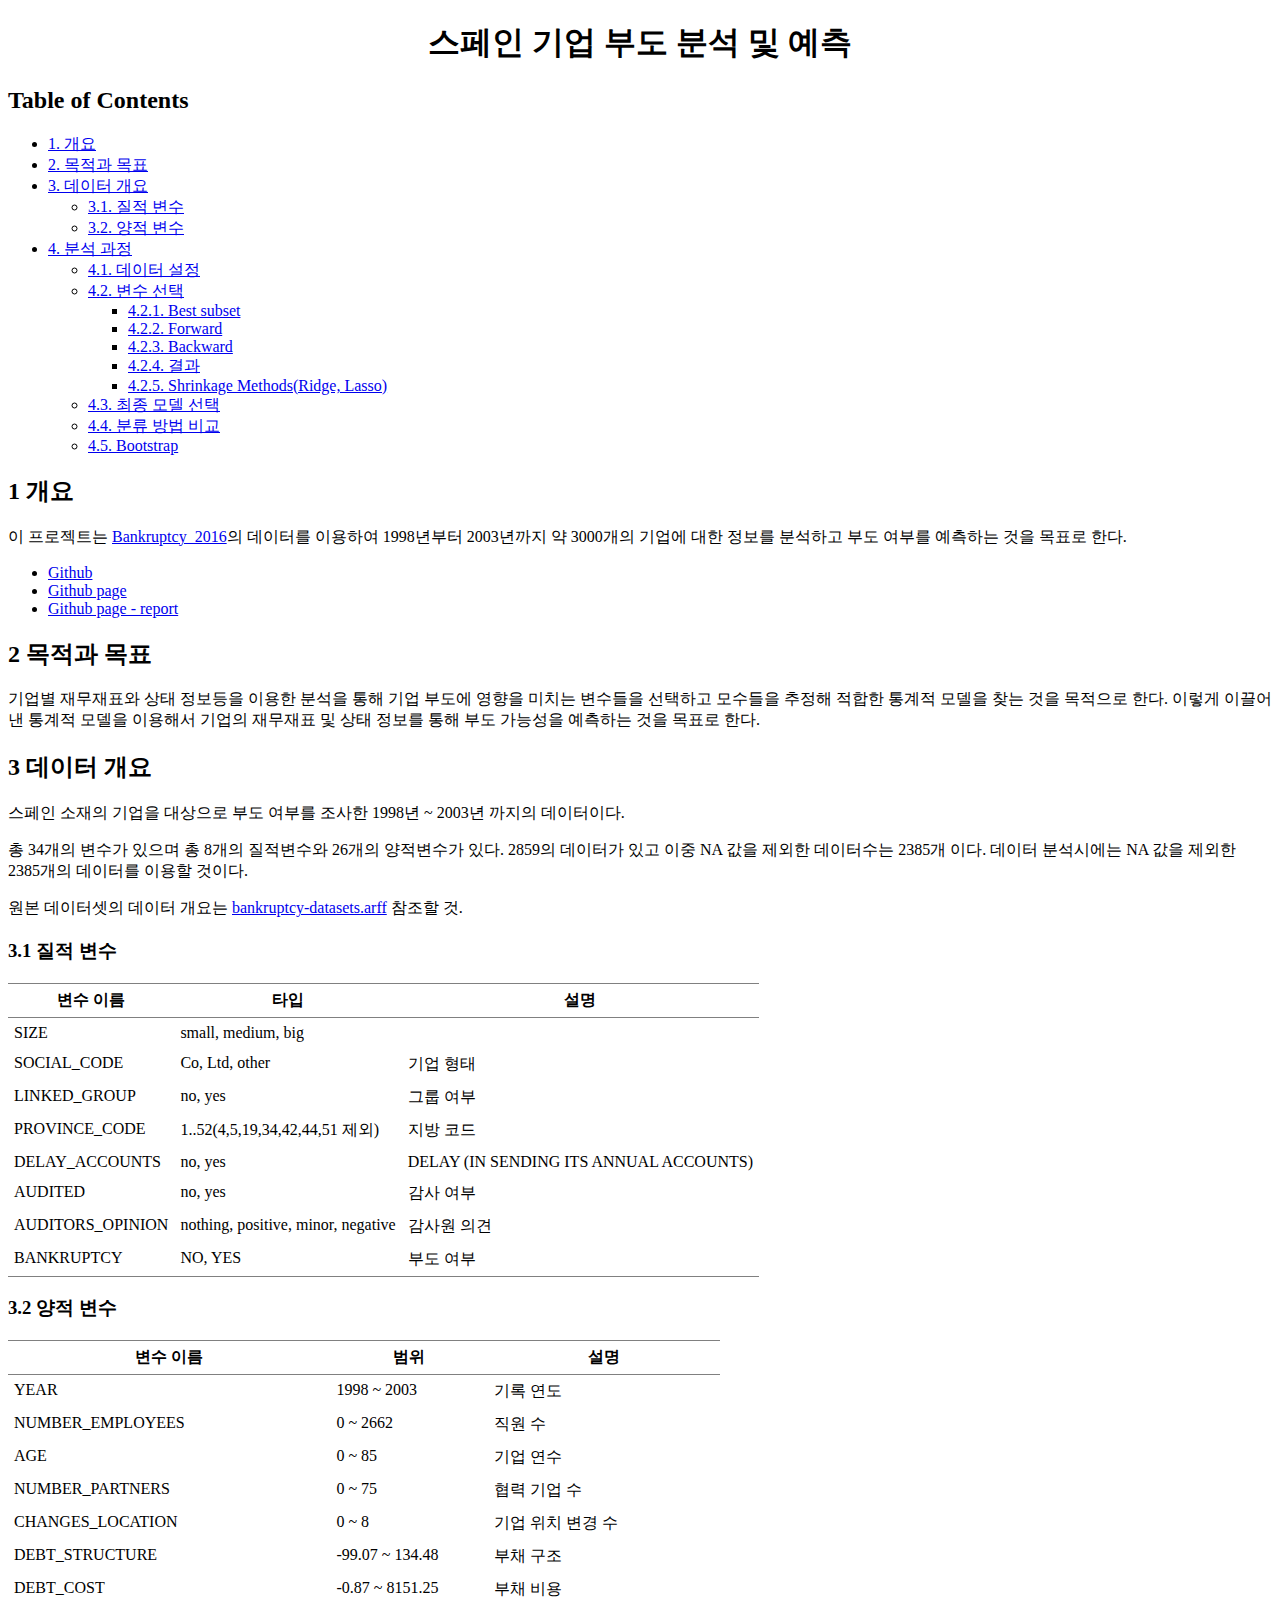
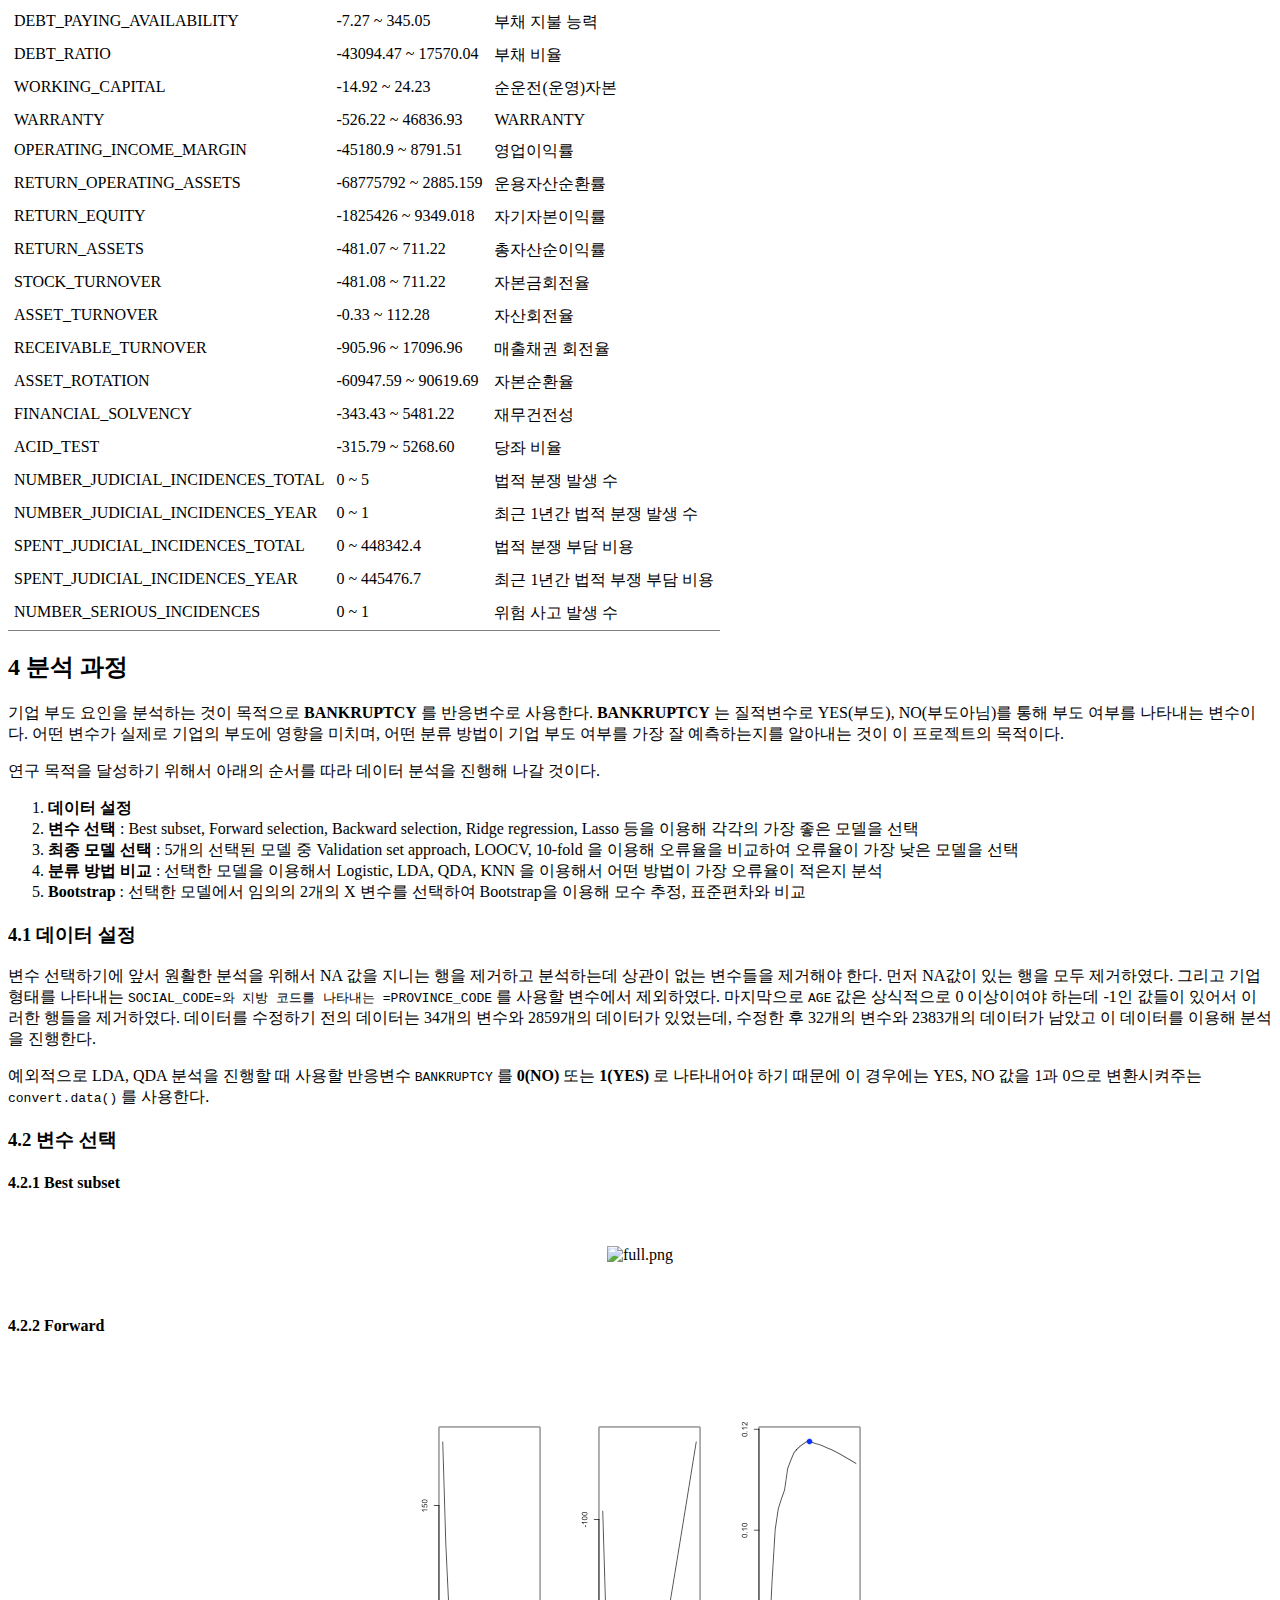
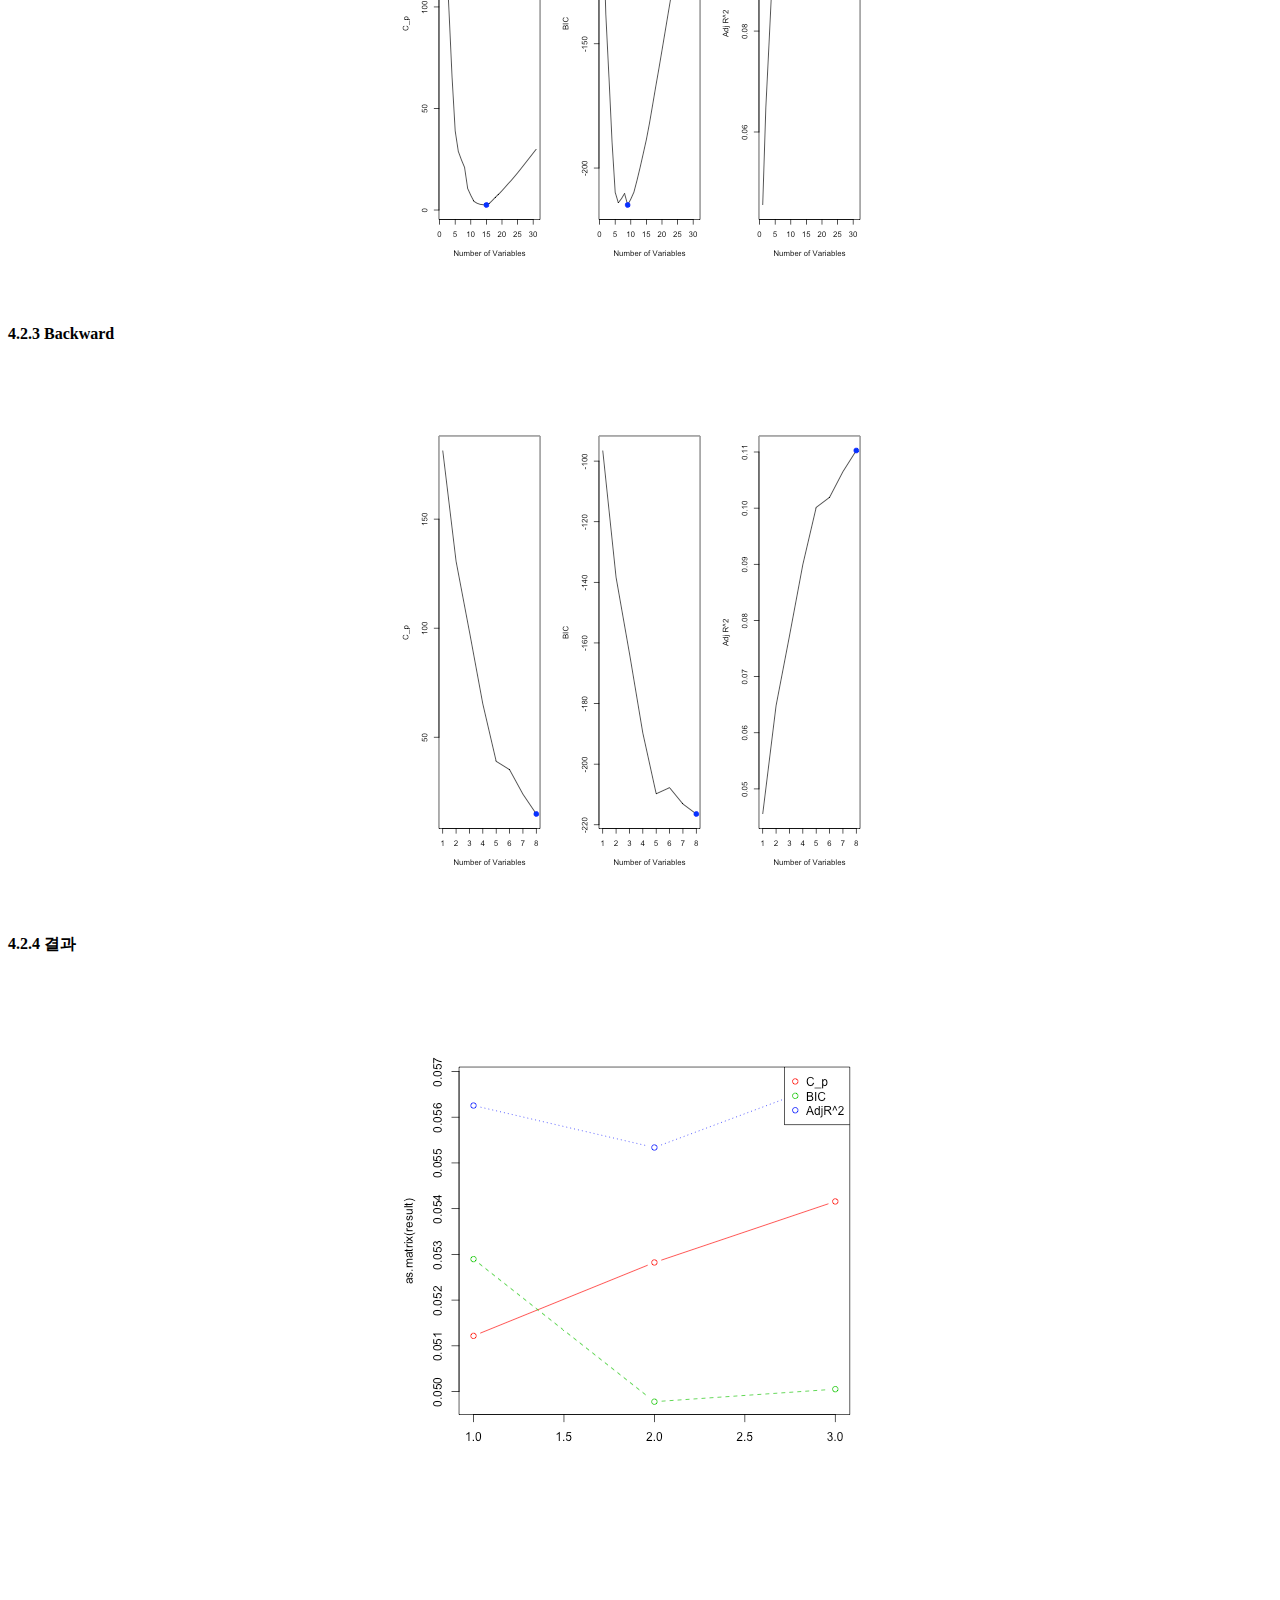
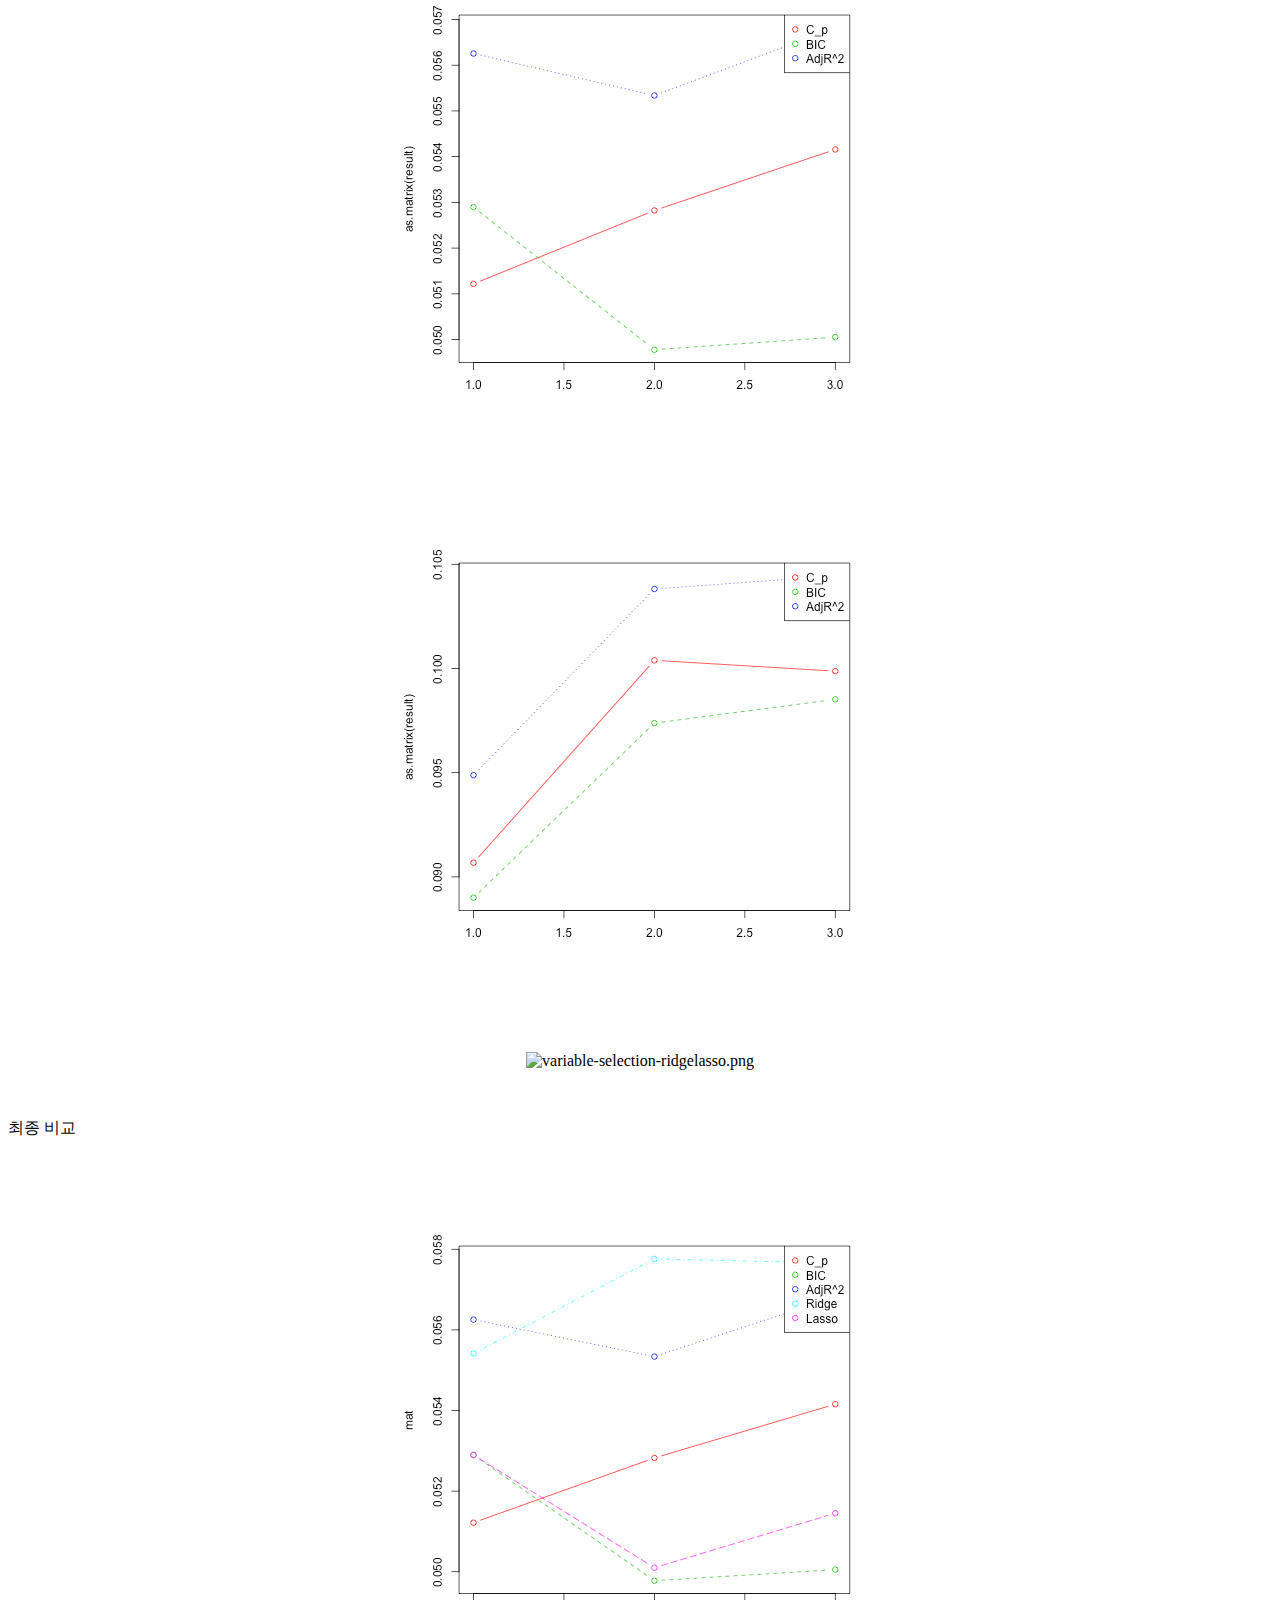
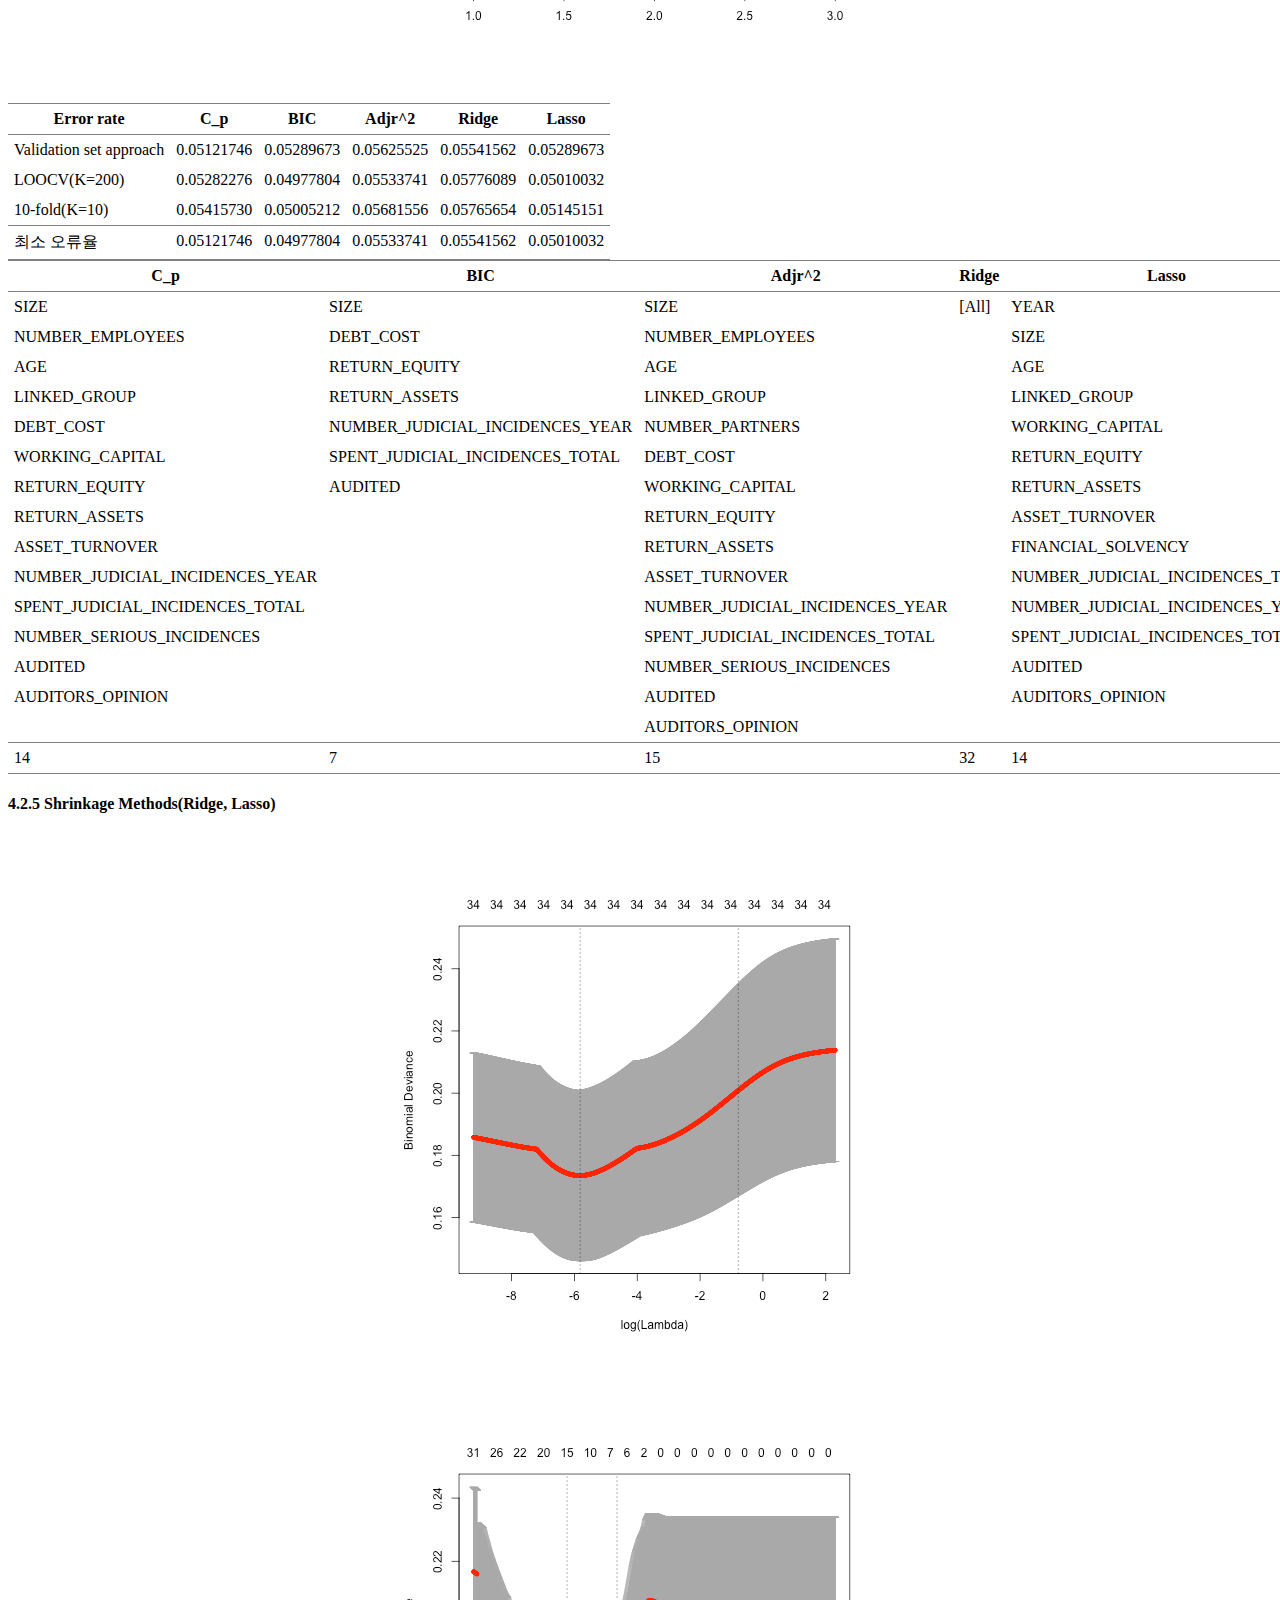
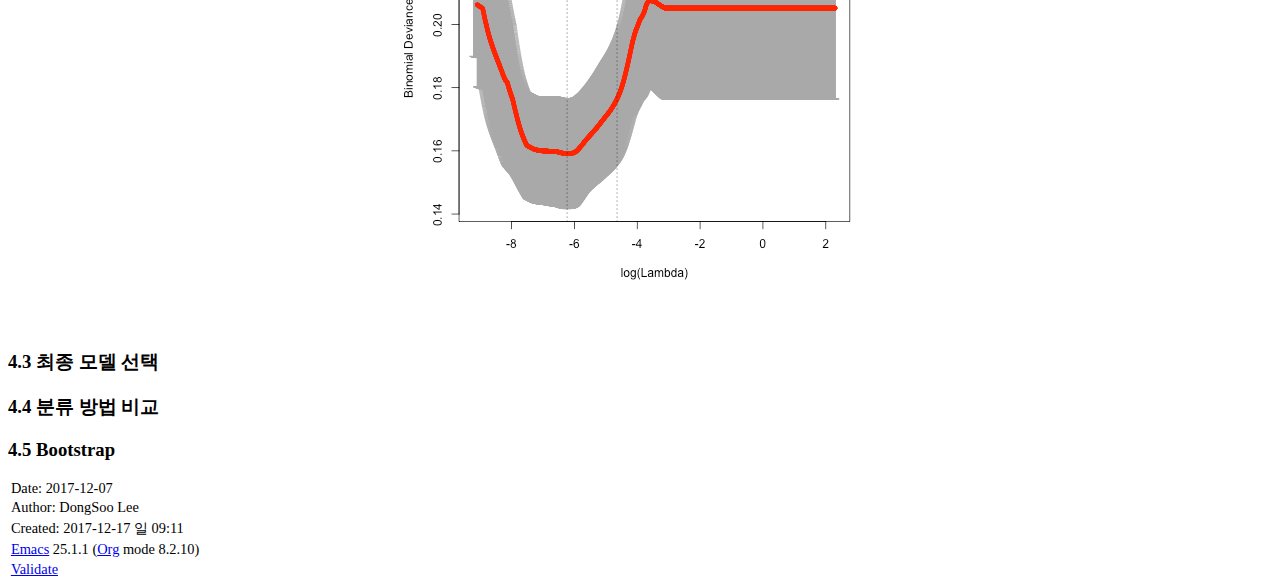
==== index.html @ 7171700d "Disabled TeX style options in index.html" ====
<?xml version="1.0" encoding="utf-8"?>
<!DOCTYPE html PUBLIC "-//W3C//DTD XHTML 1.0 Strict//EN"
"http://www.w3.org/TR/xhtml1/DTD/xhtml1-strict.dtd">
<html xmlns="http://www.w3.org/1999/xhtml" lang="en" xml:lang="en">
<head>
<title>스페인 기업 부도 분석 및 예측</title>
<!-- 2017-12-17 일 09:11 -->
<meta  http-equiv="Content-Type" content="text/html;charset=utf-8" />
<meta  name="generator" content="Org-mode" />
<meta  name="author" content="DongSoo Lee" />
<style type="text/css">
 <!--/*--><![CDATA[/*><!--*/
  .title  { text-align: center; }
  .todo   { font-family: monospace; color: red; }
  .done   { color: green; }
  .tag    { background-color: #eee; font-family: monospace;
            padding: 2px; font-size: 80%; font-weight: normal; }
  .timestamp { color: #bebebe; }
  .timestamp-kwd { color: #5f9ea0; }
  .right  { margin-left: auto; margin-right: 0px;  text-align: right; }
  .left   { margin-left: 0px;  margin-right: auto; text-align: left; }
  .center { margin-left: auto; margin-right: auto; text-align: center; }
  .underline { text-decoration: underline; }
  #postamble p, #preamble p { font-size: 90%; margin: .2em; }
  p.verse { margin-left: 3%; }
  pre {
    border: 1px solid #ccc;
    box-shadow: 3px 3px 3px #eee;
    padding: 8pt;
    font-family: monospace;
    overflow: auto;
    margin: 1.2em;
  }
  pre.src {
    position: relative;
    overflow: visible;
    padding-top: 1.2em;
  }
  pre.src:before {
    display: none;
    position: absolute;
    background-color: white;
    top: -10px;
    right: 10px;
    padding: 3px;
    border: 1px solid black;
  }
  pre.src:hover:before { display: inline;}
  pre.src-sh:before    { content: 'sh'; }
  pre.src-bash:before  { content: 'sh'; }
  pre.src-emacs-lisp:before { content: 'Emacs Lisp'; }
  pre.src-R:before     { content: 'R'; }
  pre.src-perl:before  { content: 'Perl'; }
  pre.src-java:before  { content: 'Java'; }
  pre.src-sql:before   { content: 'SQL'; }

  table { border-collapse:collapse; }
  caption.t-above { caption-side: top; }
  caption.t-bottom { caption-side: bottom; }
  td, th { vertical-align:top;  }
  th.right  { text-align: center;  }
  th.left   { text-align: center;   }
  th.center { text-align: center; }
  td.right  { text-align: right;  }
  td.left   { text-align: left;   }
  td.center { text-align: center; }
  dt { font-weight: bold; }
  .footpara:nth-child(2) { display: inline; }
  .footpara { display: block; }
  .footdef  { margin-bottom: 1em; }
  .figure { padding: 1em; }
  .figure p { text-align: center; }
  .inlinetask {
    padding: 10px;
    border: 2px solid gray;
    margin: 10px;
    background: #ffffcc;
  }
  #org-div-home-and-up
   { text-align: right; font-size: 70%; white-space: nowrap; }
  textarea { overflow-x: auto; }
  .linenr { font-size: smaller }
  .code-highlighted { background-color: #ffff00; }
  .org-info-js_info-navigation { border-style: none; }
  #org-info-js_console-label
    { font-size: 10px; font-weight: bold; white-space: nowrap; }
  .org-info-js_search-highlight
    { background-color: #ffff00; color: #000000; font-weight: bold; }
  /*]]>*/-->
</style>
<link href="./static/org-spec.css" rel="stylesheet" type="text/css" />
<script type="text/javascript">
/*
@licstart  The following is the entire license notice for the
JavaScript code in this tag.

Copyright (C) 2012-2013 Free Software Foundation, Inc.

The JavaScript code in this tag is free software: you can
redistribute it and/or modify it under the terms of the GNU
General Public License (GNU GPL) as published by the Free Software
Foundation, either version 3 of the License, or (at your option)
any later version.  The code is distributed WITHOUT ANY WARRANTY;
without even the implied warranty of MERCHANTABILITY or FITNESS
FOR A PARTICULAR PURPOSE.  See the GNU GPL for more details.

As additional permission under GNU GPL version 3 section 7, you
may distribute non-source (e.g., minimized or compacted) forms of
that code without the copy of the GNU GPL normally required by
section 4, provided you include this license notice and a URL
through which recipients can access the Corresponding Source.


@licend  The above is the entire license notice
for the JavaScript code in this tag.
*/
<!--/*--><![CDATA[/*><!--*/
 function CodeHighlightOn(elem, id)
 {
   var target = document.getElementById(id);
   if(null != target) {
     elem.cacheClassElem = elem.className;
     elem.cacheClassTarget = target.className;
     target.className = "code-highlighted";
     elem.className   = "code-highlighted";
   }
 }
 function CodeHighlightOff(elem, id)
 {
   var target = document.getElementById(id);
   if(elem.cacheClassElem)
     elem.className = elem.cacheClassElem;
   if(elem.cacheClassTarget)
     target.className = elem.cacheClassTarget;
 }
/*]]>*///-->
</script>
</head>
<body>
<div id="content">
<h1 class="title">스페인 기업 부도 분석 및 예측</h1>
<div id="table-of-contents">
<h2>Table of Contents</h2>
<div id="text-table-of-contents">
<ul>
<li><a href="#sec-1">1. 개요</a></li>
<li><a href="#sec-2">2. 목적과 목표</a></li>
<li><a href="#sec-3">3. 데이터 개요</a>
<ul>
<li><a href="#sec-3-1">3.1. 질적 변수</a></li>
<li><a href="#sec-3-2">3.2. 양적 변수</a></li>
</ul>
</li>
<li><a href="#sec-4">4. 분석 과정</a>
<ul>
<li><a href="#sec-4-1">4.1. 데이터 설정</a></li>
<li><a href="#sec-4-2">4.2. 변수 선택</a>
<ul>
<li><a href="#sec-4-2-1">4.2.1. Best subset</a></li>
<li><a href="#sec-4-2-2">4.2.2. Forward</a></li>
<li><a href="#sec-4-2-3">4.2.3. Backward</a></li>
<li><a href="#sec-4-2-4">4.2.4. 결과</a></li>
<li><a href="#sec-4-2-5">4.2.5. Shrinkage Methods(Ridge, Lasso)</a></li>
</ul>
</li>
<li><a href="#sec-4-3">4.3. 최종 모델 선택</a></li>
<li><a href="#sec-4-4">4.4. 분류 방법 비교</a></li>
<li><a href="#sec-4-5">4.5. Bootstrap</a></li>
</ul>
</li>
</ul>
</div>
</div>

<div id="outline-container-sec-1" class="outline-2">
<h2 id="sec-1"><span class="section-number-2">1</span> 개요</h2>
<div class="outline-text-2" id="text-1">
<p>
이 프로젝트는 <a href="https://github.com/amorag/Bankruptcy_2016">Bankruptcy_2016</a>의
데이터를 이용하여 1998년부터 2003년까지 약 3000개의 기업에 대한 정보를 분석하고 부도 여부를 예측하는 것을 목표로 한다.
</p>

<ul class="org-ul">
<li><a href="https://github.com/mrlee23/bankruptcy-prediction">Github</a>
</li>
<li><a href="https://mrlee23.github.io/bankruptcy-prediction/">Github page</a>
</li>
<li><a href="https://mrlee23.github.io/bankruptcy-prediction/docs/">Github page - report</a>
</li>
</ul>
</div>
</div>

<div id="outline-container-sec-2" class="outline-2">
<h2 id="sec-2"><span class="section-number-2">2</span> 목적과 목표</h2>
<div class="outline-text-2" id="text-2">
<p>
기업별 재무재표와 상태 정보등을 이용한 분석을 통해 기업 부도에 영향을 미치는 변수들을 선택하고 모수들을 추정해 적합한 통계적 모델을 찾는 것을 목적으로 한다.
이렇게 이끌어낸 통계적 모델을 이용해서 기업의 재무재표 및 상태 정보를 통해 부도 가능성을 예측하는 것을 목표로 한다.
</p>
</div>
</div>

<div id="outline-container-sec-3" class="outline-2">
<h2 id="sec-3"><span class="section-number-2">3</span> 데이터 개요</h2>
<div class="outline-text-2" id="text-3">
<p>
스페인 소재의 기업을 대상으로 부도 여부를 조사한 1998년 ~ 2003년 까지의 데이터이다.
</p>

<p>
총 34개의 변수가 있으며 총 8개의 질적변수와 26개의 양적변수가 있다.
2859의 데이터가 있고 이중 NA 값을 제외한 데이터수는 2385개 이다.
데이터 분석시에는 NA 값을 제외한 2385개의 데이터를 이용할 것이다.
</p>

<p>
원본 데이터셋의 데이터 개요는 <a href="./datasets/bankruptcy-datasets.arff">bankruptcy-datasets.arff</a> 참조할 것.
</p>
</div>
<div id="outline-container-sec-3-1" class="outline-3">
<h3 id="sec-3-1"><span class="section-number-3">3.1</span> 질적 변수</h3>
<div class="outline-text-3" id="text-3-1">
<table border="2" cellspacing="0" cellpadding="6" rules="groups" frame="hsides">


<colgroup>
<col  class="left" />

<col  class="left" />

<col  class="left" />
</colgroup>
<thead>
<tr>
<th scope="col" class="left">변수 이름</th>
<th scope="col" class="left">타입</th>
<th scope="col" class="left">설명</th>
</tr>
</thead>
<tbody>
<tr>
<td class="left">SIZE</td>
<td class="left">small, medium, big</td>
<td class="left">&#xa0;</td>
</tr>

<tr>
<td class="left">SOCIAL_CODE</td>
<td class="left">Co, Ltd, other</td>
<td class="left">기업 형태</td>
</tr>

<tr>
<td class="left">LINKED_GROUP</td>
<td class="left">no, yes</td>
<td class="left">그룹 여부</td>
</tr>

<tr>
<td class="left">PROVINCE_CODE</td>
<td class="left">1..52(4,5,19,34,42,44,51 제외)</td>
<td class="left">지방 코드</td>
</tr>

<tr>
<td class="left">DELAY_ACCOUNTS</td>
<td class="left">no, yes</td>
<td class="left">DELAY (IN SENDING ITS ANNUAL ACCOUNTS)</td>
</tr>

<tr>
<td class="left">AUDITED</td>
<td class="left">no, yes</td>
<td class="left">감사 여부</td>
</tr>

<tr>
<td class="left">AUDITORS_OPINION</td>
<td class="left">nothing, positive, minor, negative</td>
<td class="left">감사원 의견</td>
</tr>

<tr>
<td class="left">BANKRUPTCY</td>
<td class="left">NO, YES</td>
<td class="left">부도 여부</td>
</tr>
</tbody>
</table>
</div>
</div>

<div id="outline-container-sec-3-2" class="outline-3">
<h3 id="sec-3-2"><span class="section-number-3">3.2</span> 양적 변수</h3>
<div class="outline-text-3" id="text-3-2">
<table border="2" cellspacing="0" cellpadding="6" rules="groups" frame="hsides">


<colgroup>
<col  class="left" />

<col  class="left" />

<col  class="left" />
</colgroup>
<thead>
<tr>
<th scope="col" class="left">변수 이름</th>
<th scope="col" class="left">범위</th>
<th scope="col" class="left">설명</th>
</tr>
</thead>
<tbody>
<tr>
<td class="left">YEAR</td>
<td class="left">1998 ~ 2003</td>
<td class="left">기록 연도</td>
</tr>

<tr>
<td class="left">NUMBER_EMPLOYEES</td>
<td class="left">0 ~ 2662</td>
<td class="left">직원 수</td>
</tr>

<tr>
<td class="left">AGE</td>
<td class="left">0 ~ 85</td>
<td class="left">기업 연수</td>
</tr>

<tr>
<td class="left">NUMBER_PARTNERS</td>
<td class="left">0 ~ 75</td>
<td class="left">협력 기업 수</td>
</tr>

<tr>
<td class="left">CHANGES_LOCATION</td>
<td class="left">0 ~ 8</td>
<td class="left">기업 위치 변경 수</td>
</tr>

<tr>
<td class="left">DEBT_STRUCTURE</td>
<td class="left">-99.07 ~ 134.48</td>
<td class="left">부채 구조</td>
</tr>

<tr>
<td class="left">DEBT_COST</td>
<td class="left">-0.87 ~ 8151.25</td>
<td class="left">부채 비용</td>
</tr>

<tr>
<td class="left">DEBT_PAYING_AVAILABILITY</td>
<td class="left">-7.27 ~ 345.05</td>
<td class="left">부채 지불 능력</td>
</tr>

<tr>
<td class="left">DEBT_RATIO</td>
<td class="left">-43094.47 ~ 17570.04</td>
<td class="left">부채 비율</td>
</tr>

<tr>
<td class="left">WORKING_CAPITAL</td>
<td class="left">-14.92 ~ 24.23</td>
<td class="left">순운전(운영)자본</td>
</tr>

<tr>
<td class="left">WARRANTY</td>
<td class="left">-526.22 ~ 46836.93</td>
<td class="left">WARRANTY</td>
</tr>

<tr>
<td class="left">OPERATING_INCOME_MARGIN</td>
<td class="left">-45180.9 ~ 8791.51</td>
<td class="left">영업이익률</td>
</tr>

<tr>
<td class="left">RETURN_OPERATING_ASSETS</td>
<td class="left">-68775792 ~ 2885.159</td>
<td class="left">운용자산순환률</td>
</tr>

<tr>
<td class="left">RETURN_EQUITY</td>
<td class="left">-1825426 ~ 9349.018</td>
<td class="left">자기자본이익률</td>
</tr>

<tr>
<td class="left">RETURN_ASSETS</td>
<td class="left">-481.07 ~ 711.22</td>
<td class="left">총자산순이익률</td>
</tr>

<tr>
<td class="left">STOCK_TURNOVER</td>
<td class="left">-481.08 ~ 711.22</td>
<td class="left">자본금회전율</td>
</tr>

<tr>
<td class="left">ASSET_TURNOVER</td>
<td class="left">-0.33 ~ 112.28</td>
<td class="left">자산회전율</td>
</tr>

<tr>
<td class="left">RECEIVABLE_TURNOVER</td>
<td class="left">-905.96 ~ 17096.96</td>
<td class="left">매출채권 회전율</td>
</tr>

<tr>
<td class="left">ASSET_ROTATION</td>
<td class="left">-60947.59 ~ 90619.69</td>
<td class="left">자본순환율</td>
</tr>

<tr>
<td class="left">FINANCIAL_SOLVENCY</td>
<td class="left">-343.43 ~ 5481.22</td>
<td class="left">재무건전성</td>
</tr>

<tr>
<td class="left">ACID_TEST</td>
<td class="left">-315.79 ~ 5268.60</td>
<td class="left">당좌 비율</td>
</tr>

<tr>
<td class="left">NUMBER_JUDICIAL_INCIDENCES_TOTAL</td>
<td class="left">0 ~ 5</td>
<td class="left">법적 분쟁 발생 수</td>
</tr>

<tr>
<td class="left">NUMBER_JUDICIAL_INCIDENCES_YEAR</td>
<td class="left">0 ~ 1</td>
<td class="left">최근 1년간 법적 분쟁 발생 수</td>
</tr>

<tr>
<td class="left">SPENT_JUDICIAL_INCIDENCES_TOTAL</td>
<td class="left">0 ~ 448342.4</td>
<td class="left">법적 분쟁 부담 비용</td>
</tr>

<tr>
<td class="left">SPENT_JUDICIAL_INCIDENCES_YEAR</td>
<td class="left">0 ~ 445476.7</td>
<td class="left">최근 1년간 법적 부쟁 부담 비용</td>
</tr>

<tr>
<td class="left">NUMBER_SERIOUS_INCIDENCES</td>
<td class="left">0 ~ 1</td>
<td class="left">위험 사고 발생 수</td>
</tr>
</tbody>
</table>
</div>
</div>
</div>

<div id="outline-container-sec-4" class="outline-2">
<h2 id="sec-4"><span class="section-number-2">4</span> 분석 과정</h2>
<div class="outline-text-2" id="text-4">
<p>
기업 부도 요인을 분석하는 것이 목적으로 <b>BANKRUPTCY</b> 를 반응변수로 사용한다.
<b>BANKRUPTCY</b> 는 질적변수로 YES(부도), NO(부도아님)를 통해 부도 여부를 나타내는 변수이다.
어떤 변수가 실제로 기업의 부도에 영향을 미치며, 어떤 분류 방법이 기업 부도 여부를 가장 잘 예측하는지를 알아내는 것이 이 프로젝트의 목적이다.
</p>

<p>
연구 목적을 달성하기 위해서 아래의 순서를 따라 데이터 분석을 진행해 나갈 것이다.
</p>
<ol class="org-ol">
<li><b>데이터 설정</b>
</li>
<li><b>변수 선택</b> : Best subset, Forward selection, Backward selection, Ridge regression, Lasso 등을 이용해 각각의 가장 좋은 모델을 선택
</li>
<li><b>최종 모델 선택</b> : 5개의 선택된 모델 중 Validation set approach, LOOCV, 10-fold 을 이용해 오류율을 비교하여 오류율이 가장 낮은 모델을 선택
</li>
<li><b>분류 방법 비교</b> : 선택한 모델을 이용해서 Logistic, LDA, QDA, KNN 을 이용해서 어떤 방법이 가장 오류율이 적은지 분석
</li>
<li><b>Bootstrap</b> : 선택한 모델에서 임의의 2개의 X 변수를 선택하여 Bootstrap을 이용해 모수 추정, 표준편차와 비교
</li>
</ol>
</div>

<div id="outline-container-sec-4-1" class="outline-3">
<h3 id="sec-4-1"><span class="section-number-3">4.1</span> 데이터 설정</h3>
<div class="outline-text-3" id="text-4-1">
<p>
변수 선택하기에 앞서 원활한 분석을 위해서 NA 값을 지니는 행을 제거하고 분석하는데 상관이 없는 변수들을 제거해야 한다.
먼저 NA값이 있는 행을 모두 제거하였다. 그리고 기업 형태를 나타내는 <code>SOCIAL_CODE=와 지방 코드를 나타내는 =PROVINCE_CODE</code> 를 사용할 변수에서 제외하였다.
마지막으로 <code>AGE</code> 값은 상식적으로 0 이상이여야 하는데 -1인 값들이 있어서 이러한 행들을 제거하였다.
데이터를 수정하기 전의 데이터는 34개의 변수와 2859개의 데이터가 있었는데, 수정한 후 32개의 변수와 2383개의 데이터가 남았고 이 데이터를 이용해 분석을 진행한다.
</p>

<p>
예외적으로 LDA, QDA 분석을 진행할 때 사용할 반응변수 <code>BANKRUPTCY</code> 를 <b>0(NO)</b> 또는 <b>1(YES)</b> 로 나타내어야 하기 때문에 이 경우에는 YES, NO 값을 1과 0으로 변환시켜주는 <code>convert.data()</code> 를 사용한다.
</p>
</div>
</div>

<div id="outline-container-sec-4-2" class="outline-3">
<h3 id="sec-4-2"><span class="section-number-3">4.2</span> 변수 선택</h3>
<div class="outline-text-3" id="text-4-2">
</div><div id="outline-container-sec-4-2-1" class="outline-4">
<h4 id="sec-4-2-1"><span class="section-number-4">4.2.1</span> Best subset</h4>
<div class="outline-text-4" id="text-4-2-1">

<div class="figure">
<p><img src="./plots/full.png" alt="full.png" />
</p>
</div>
</div>
</div>

<div id="outline-container-sec-4-2-2" class="outline-4">
<h4 id="sec-4-2-2"><span class="section-number-4">4.2.2</span> Forward</h4>
<div class="outline-text-4" id="text-4-2-2">

<div class="figure">
<p><img src="./plots/forward.png" alt="forward.png" />
</p>
</div>
</div>
</div>

<div id="outline-container-sec-4-2-3" class="outline-4">
<h4 id="sec-4-2-3"><span class="section-number-4">4.2.3</span> Backward</h4>
<div class="outline-text-4" id="text-4-2-3">

<div class="figure">
<p><img src="./plots/backward.png" alt="backward.png" />
</p>
</div>
</div>
</div>

<div id="outline-container-sec-4-2-4" class="outline-4">
<h4 id="sec-4-2-4"><span class="section-number-4">4.2.4</span> 결과</h4>
<div class="outline-text-4" id="text-4-2-4">

<div class="figure">
<p><img src="./plots/variable-selection-full.png" alt="variable-selection-full.png" />
</p>
</div>


<div class="figure">
<p><img src="./plots/variable-selection-fwd.png" alt="variable-selection-fwd.png" />
</p>
</div>


<div class="figure">
<p><img src="./plots/variable-selection-bwd.png" alt="variable-selection-bwd.png" />
</p>
</div>


<div class="figure">
<p><img src="./plots/variable-selection-ridgelasso.png" alt="variable-selection-ridgelasso.png" />
</p>
</div>

<p>
최종 비교
</p>


<div class="figure">
<p><img src="./plots/variable-selection.png" alt="variable-selection.png" />
</p>
</div>

<table border="2" cellspacing="0" cellpadding="6" rules="groups" frame="hsides">


<colgroup>
<col  class="left" />

<col  class="right" />

<col  class="right" />

<col  class="right" />

<col  class="right" />

<col  class="right" />
</colgroup>
<thead>
<tr>
<th scope="col" class="left">Error rate</th>
<th scope="col" class="right">C_p</th>
<th scope="col" class="right">BIC</th>
<th scope="col" class="right">Adjr^2</th>
<th scope="col" class="right">Ridge</th>
<th scope="col" class="right">Lasso</th>
</tr>
</thead>
<tbody>
<tr>
<td class="left">Validation set approach</td>
<td class="right">0.05121746</td>
<td class="right">0.05289673</td>
<td class="right">0.05625525</td>
<td class="right">0.05541562</td>
<td class="right">0.05289673</td>
</tr>

<tr>
<td class="left">LOOCV(K=200)</td>
<td class="right">0.05282276</td>
<td class="right">0.04977804</td>
<td class="right">0.05533741</td>
<td class="right">0.05776089</td>
<td class="right">0.05010032</td>
</tr>

<tr>
<td class="left">10-fold(K=10)</td>
<td class="right">0.05415730</td>
<td class="right">0.05005212</td>
<td class="right">0.05681556</td>
<td class="right">0.05765654</td>
<td class="right">0.05145151</td>
</tr>
</tbody>
<tbody>
<tr>
<td class="left">최소 오류율</td>
<td class="right">0.05121746</td>
<td class="right">0.04977804</td>
<td class="right">0.05533741</td>
<td class="right">0.05541562</td>
<td class="right">0.05010032</td>
</tr>
</tbody>
</table>

<table border="2" cellspacing="0" cellpadding="6" rules="groups" frame="hsides">


<colgroup>
<col  class="left" />

<col  class="left" />

<col  class="left" />

<col  class="left" />

<col  class="left" />
</colgroup>
<thead>
<tr>
<th scope="col" class="left">C_p</th>
<th scope="col" class="left">BIC</th>
<th scope="col" class="left">Adjr^2</th>
<th scope="col" class="left">Ridge</th>
<th scope="col" class="left">Lasso</th>
</tr>
</thead>
<tbody>
<tr>
<td class="left">SIZE</td>
<td class="left">SIZE</td>
<td class="left">SIZE</td>
<td class="left">[All]</td>
<td class="left">YEAR</td>
</tr>

<tr>
<td class="left">NUMBER_EMPLOYEES</td>
<td class="left">DEBT_COST</td>
<td class="left">NUMBER_EMPLOYEES</td>
<td class="left">&#xa0;</td>
<td class="left">SIZE</td>
</tr>

<tr>
<td class="left">AGE</td>
<td class="left">RETURN_EQUITY</td>
<td class="left">AGE</td>
<td class="left">&#xa0;</td>
<td class="left">AGE</td>
</tr>

<tr>
<td class="left">LINKED_GROUP</td>
<td class="left">RETURN_ASSETS</td>
<td class="left">LINKED_GROUP</td>
<td class="left">&#xa0;</td>
<td class="left">LINKED_GROUP</td>
</tr>

<tr>
<td class="left">DEBT_COST</td>
<td class="left">NUMBER_JUDICIAL_INCIDENCES_YEAR</td>
<td class="left">NUMBER_PARTNERS</td>
<td class="left">&#xa0;</td>
<td class="left">WORKING_CAPITAL</td>
</tr>

<tr>
<td class="left">WORKING_CAPITAL</td>
<td class="left">SPENT_JUDICIAL_INCIDENCES_TOTAL</td>
<td class="left">DEBT_COST</td>
<td class="left">&#xa0;</td>
<td class="left">RETURN_EQUITY</td>
</tr>

<tr>
<td class="left">RETURN_EQUITY</td>
<td class="left">AUDITED</td>
<td class="left">WORKING_CAPITAL</td>
<td class="left">&#xa0;</td>
<td class="left">RETURN_ASSETS</td>
</tr>

<tr>
<td class="left">RETURN_ASSETS</td>
<td class="left">&#xa0;</td>
<td class="left">RETURN_EQUITY</td>
<td class="left">&#xa0;</td>
<td class="left">ASSET_TURNOVER</td>
</tr>

<tr>
<td class="left">ASSET_TURNOVER</td>
<td class="left">&#xa0;</td>
<td class="left">RETURN_ASSETS</td>
<td class="left">&#xa0;</td>
<td class="left">FINANCIAL_SOLVENCY</td>
</tr>

<tr>
<td class="left">NUMBER_JUDICIAL_INCIDENCES_YEAR</td>
<td class="left">&#xa0;</td>
<td class="left">ASSET_TURNOVER</td>
<td class="left">&#xa0;</td>
<td class="left">NUMBER_JUDICIAL_INCIDENCES_TOTAL</td>
</tr>

<tr>
<td class="left">SPENT_JUDICIAL_INCIDENCES_TOTAL</td>
<td class="left">&#xa0;</td>
<td class="left">NUMBER_JUDICIAL_INCIDENCES_YEAR</td>
<td class="left">&#xa0;</td>
<td class="left">NUMBER_JUDICIAL_INCIDENCES_YEAR</td>
</tr>

<tr>
<td class="left">NUMBER_SERIOUS_INCIDENCES</td>
<td class="left">&#xa0;</td>
<td class="left">SPENT_JUDICIAL_INCIDENCES_TOTAL</td>
<td class="left">&#xa0;</td>
<td class="left">SPENT_JUDICIAL_INCIDENCES_TOTAL</td>
</tr>

<tr>
<td class="left">AUDITED</td>
<td class="left">&#xa0;</td>
<td class="left">NUMBER_SERIOUS_INCIDENCES</td>
<td class="left">&#xa0;</td>
<td class="left">AUDITED</td>
</tr>

<tr>
<td class="left">AUDITORS_OPINION</td>
<td class="left">&#xa0;</td>
<td class="left">AUDITED</td>
<td class="left">&#xa0;</td>
<td class="left">AUDITORS_OPINION</td>
</tr>

<tr>
<td class="left">&#xa0;</td>
<td class="left">&#xa0;</td>
<td class="left">AUDITORS_OPINION</td>
<td class="left">&#xa0;</td>
<td class="left">&#xa0;</td>
</tr>
</tbody>
<tbody>
<tr>
<td class="left">14</td>
<td class="left">7</td>
<td class="left">15</td>
<td class="left">32</td>
<td class="left">14</td>
</tr>
</tbody>
</table>
</div>
</div>

<div id="outline-container-sec-4-2-5" class="outline-4">
<h4 id="sec-4-2-5"><span class="section-number-4">4.2.5</span> Shrinkage Methods(Ridge, Lasso)</h4>
<div class="outline-text-4" id="text-4-2-5">

<div class="figure">
<p><img src="./plots/ridge.png" alt="ridge.png" />
</p>
</div>


<div class="figure">
<p><img src="./plots/lasso.png" alt="lasso.png" />
</p>
</div>
</div>
</div>
</div>

<div id="outline-container-sec-4-3" class="outline-3">
<h3 id="sec-4-3"><span class="section-number-3">4.3</span> 최종 모델 선택</h3>
</div>

<div id="outline-container-sec-4-4" class="outline-3">
<h3 id="sec-4-4"><span class="section-number-3">4.4</span> 분류 방법 비교</h3>
</div>

<div id="outline-container-sec-4-5" class="outline-3">
<h3 id="sec-4-5"><span class="section-number-3">4.5</span> Bootstrap</h3>
</div>
</div>
</div>
<div id="postamble" class="status">
<p class="date">Date: 2017-12-07</p>
<p class="author">Author: DongSoo Lee</p>
<p class="date">Created: 2017-12-17 일 09:11</p>
<p class="creator"><a href="http://www.gnu.org/software/emacs/">Emacs</a> 25.1.1 (<a href="http://orgmode.org">Org</a> mode 8.2.10)</p>
<p class="validation"><a href="http://validator.w3.org/check?uri=referer">Validate</a></p>
</div>
</body>
</html>
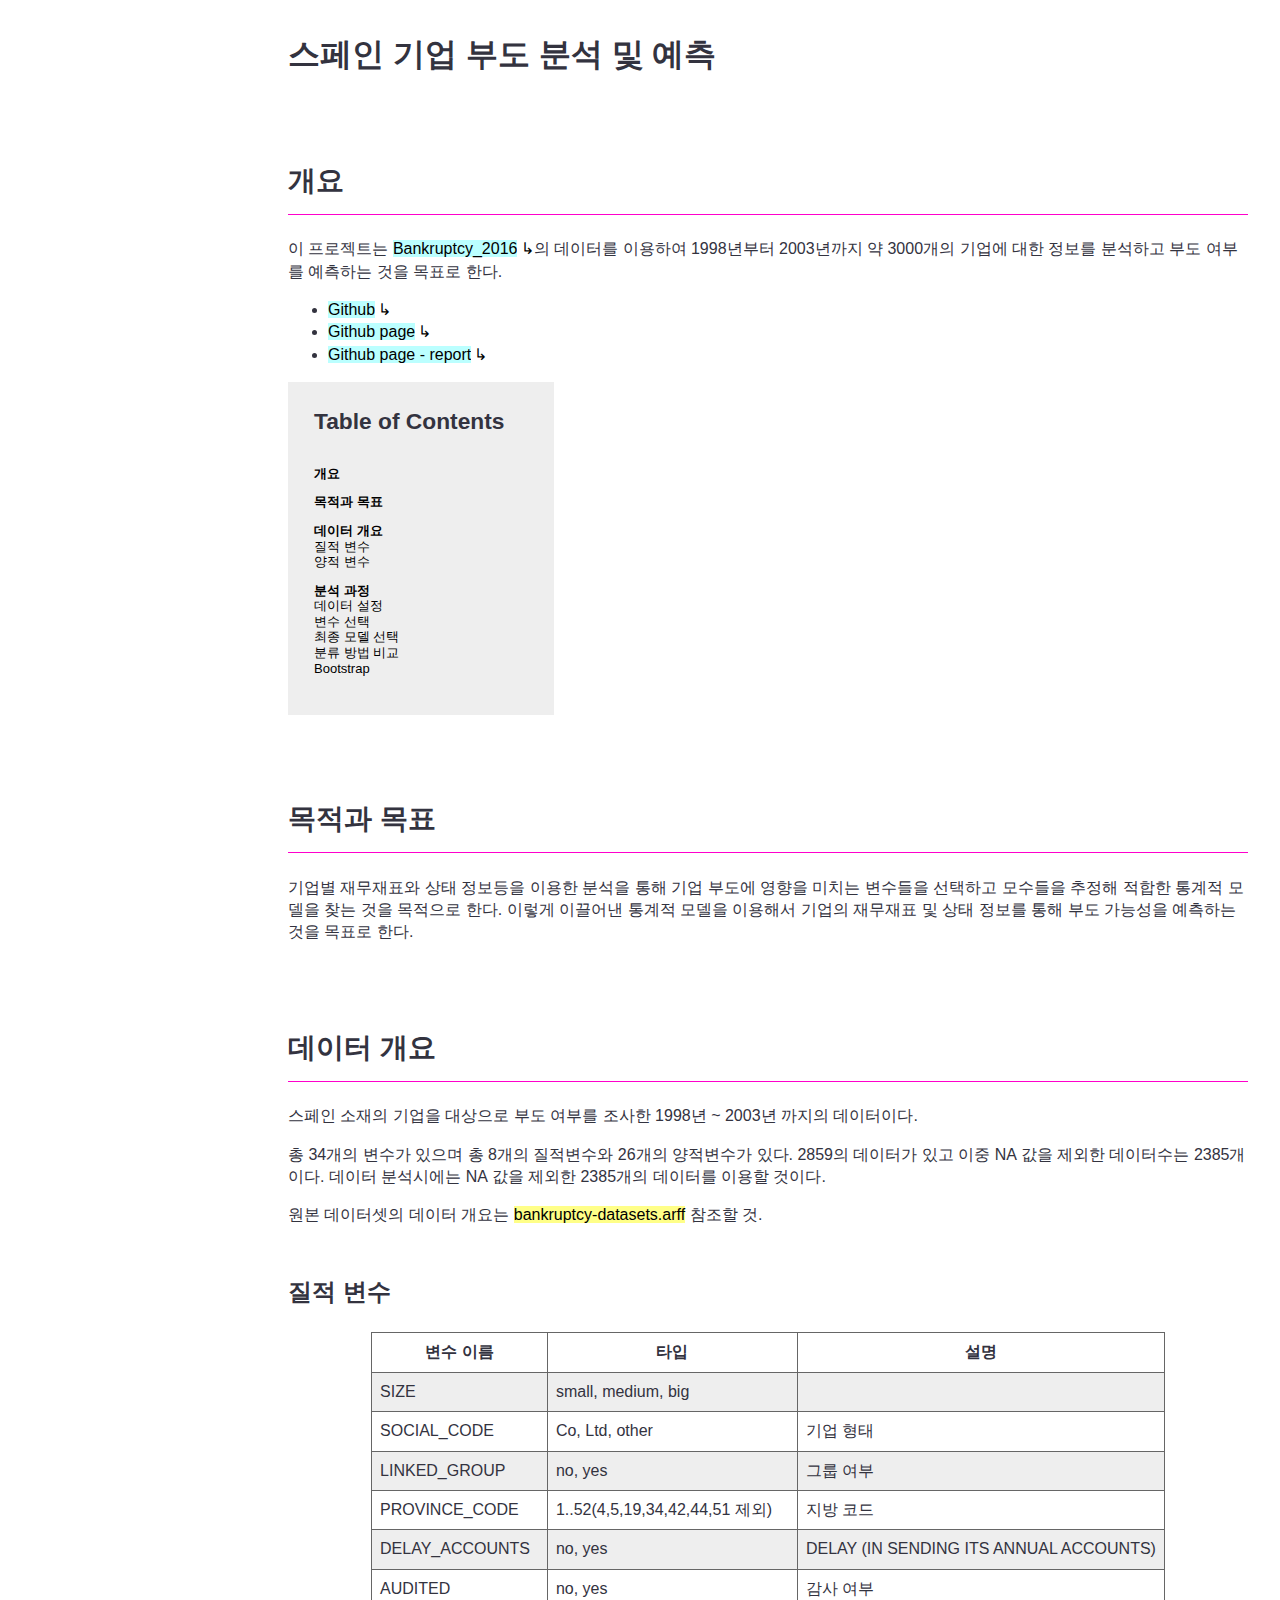
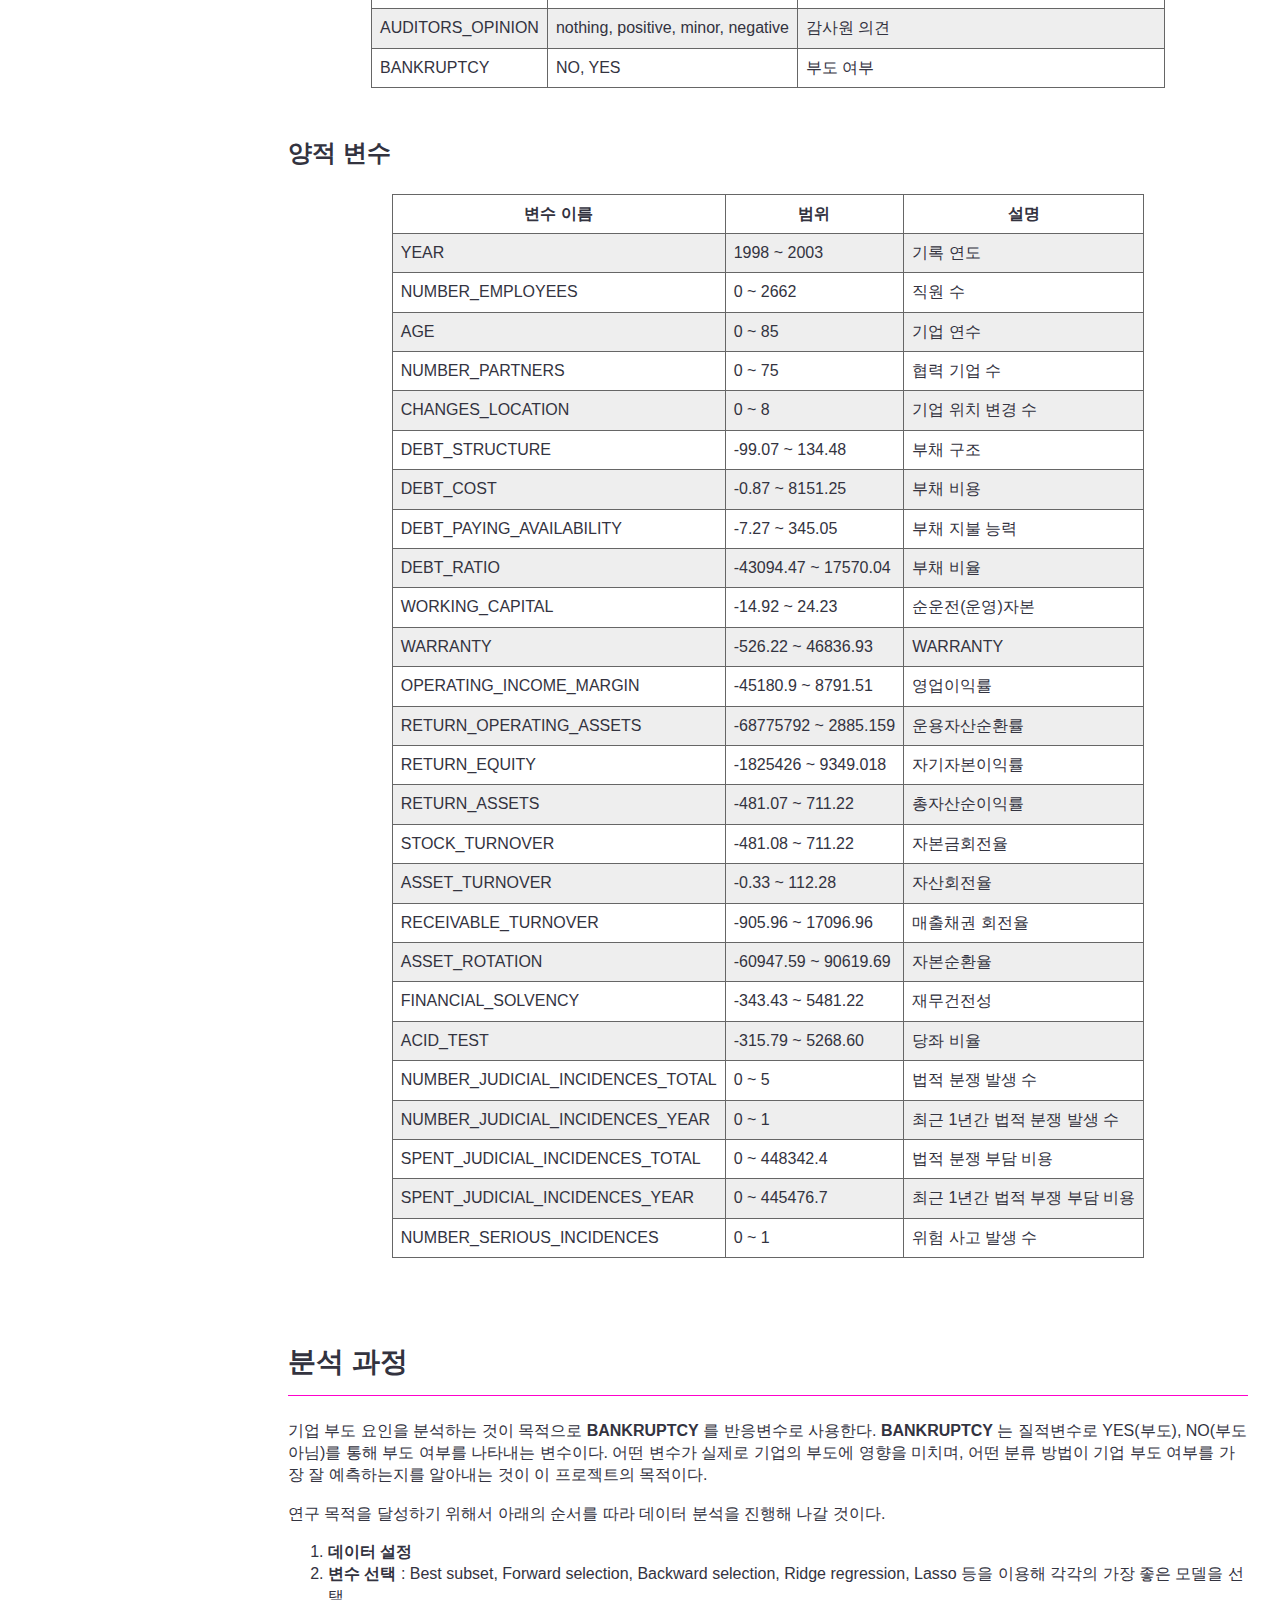
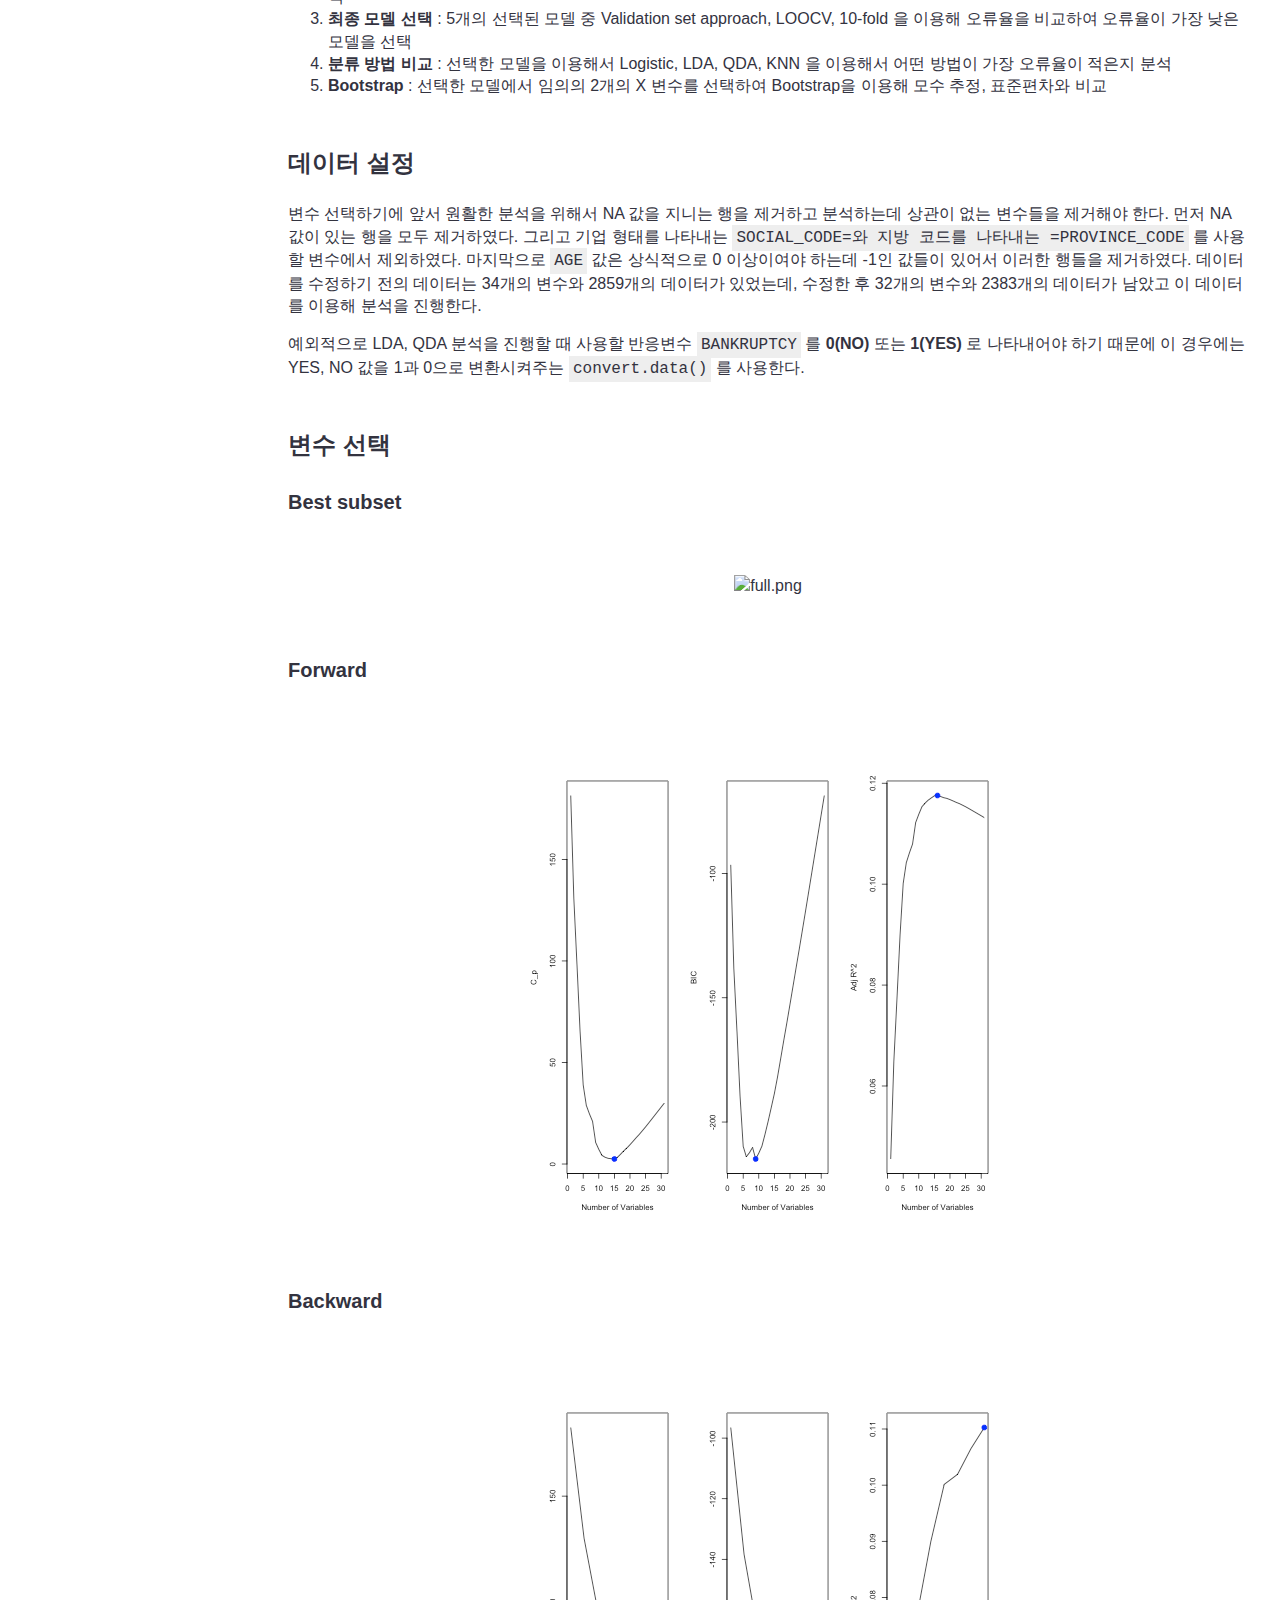
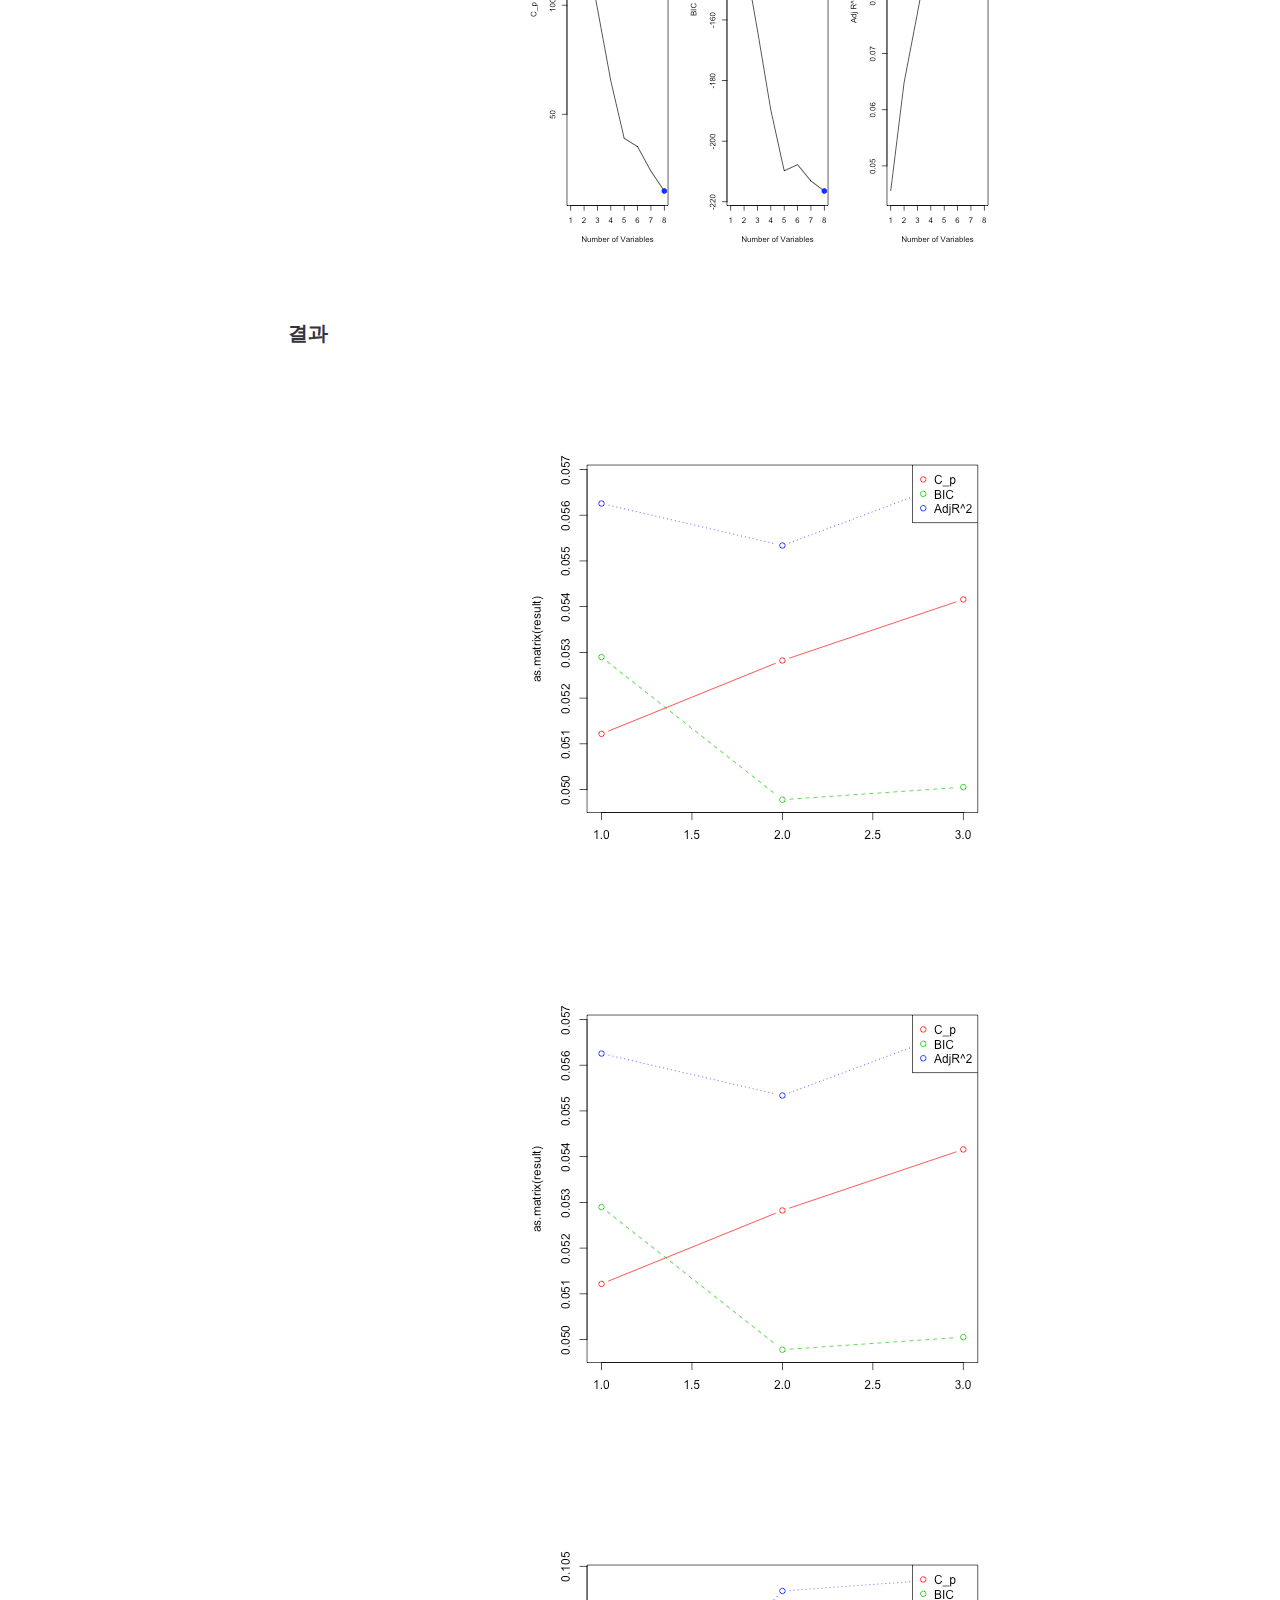
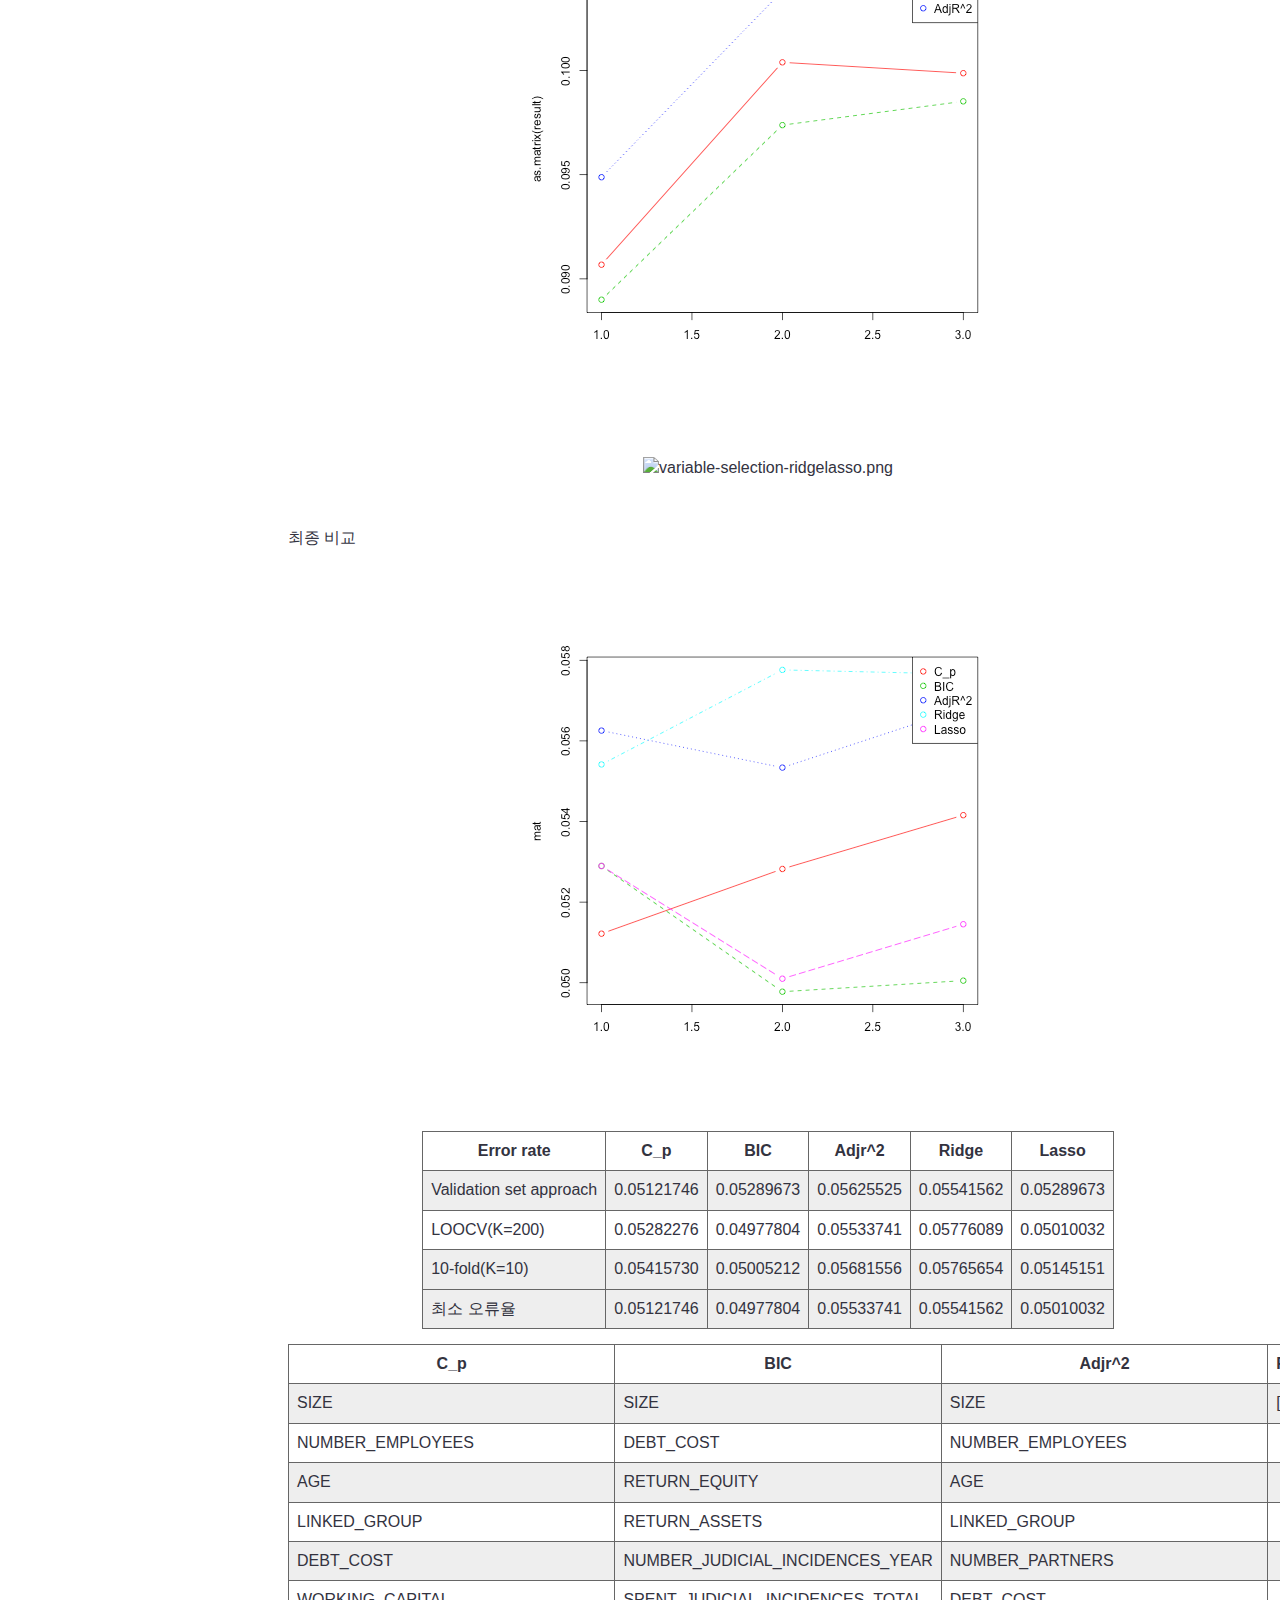
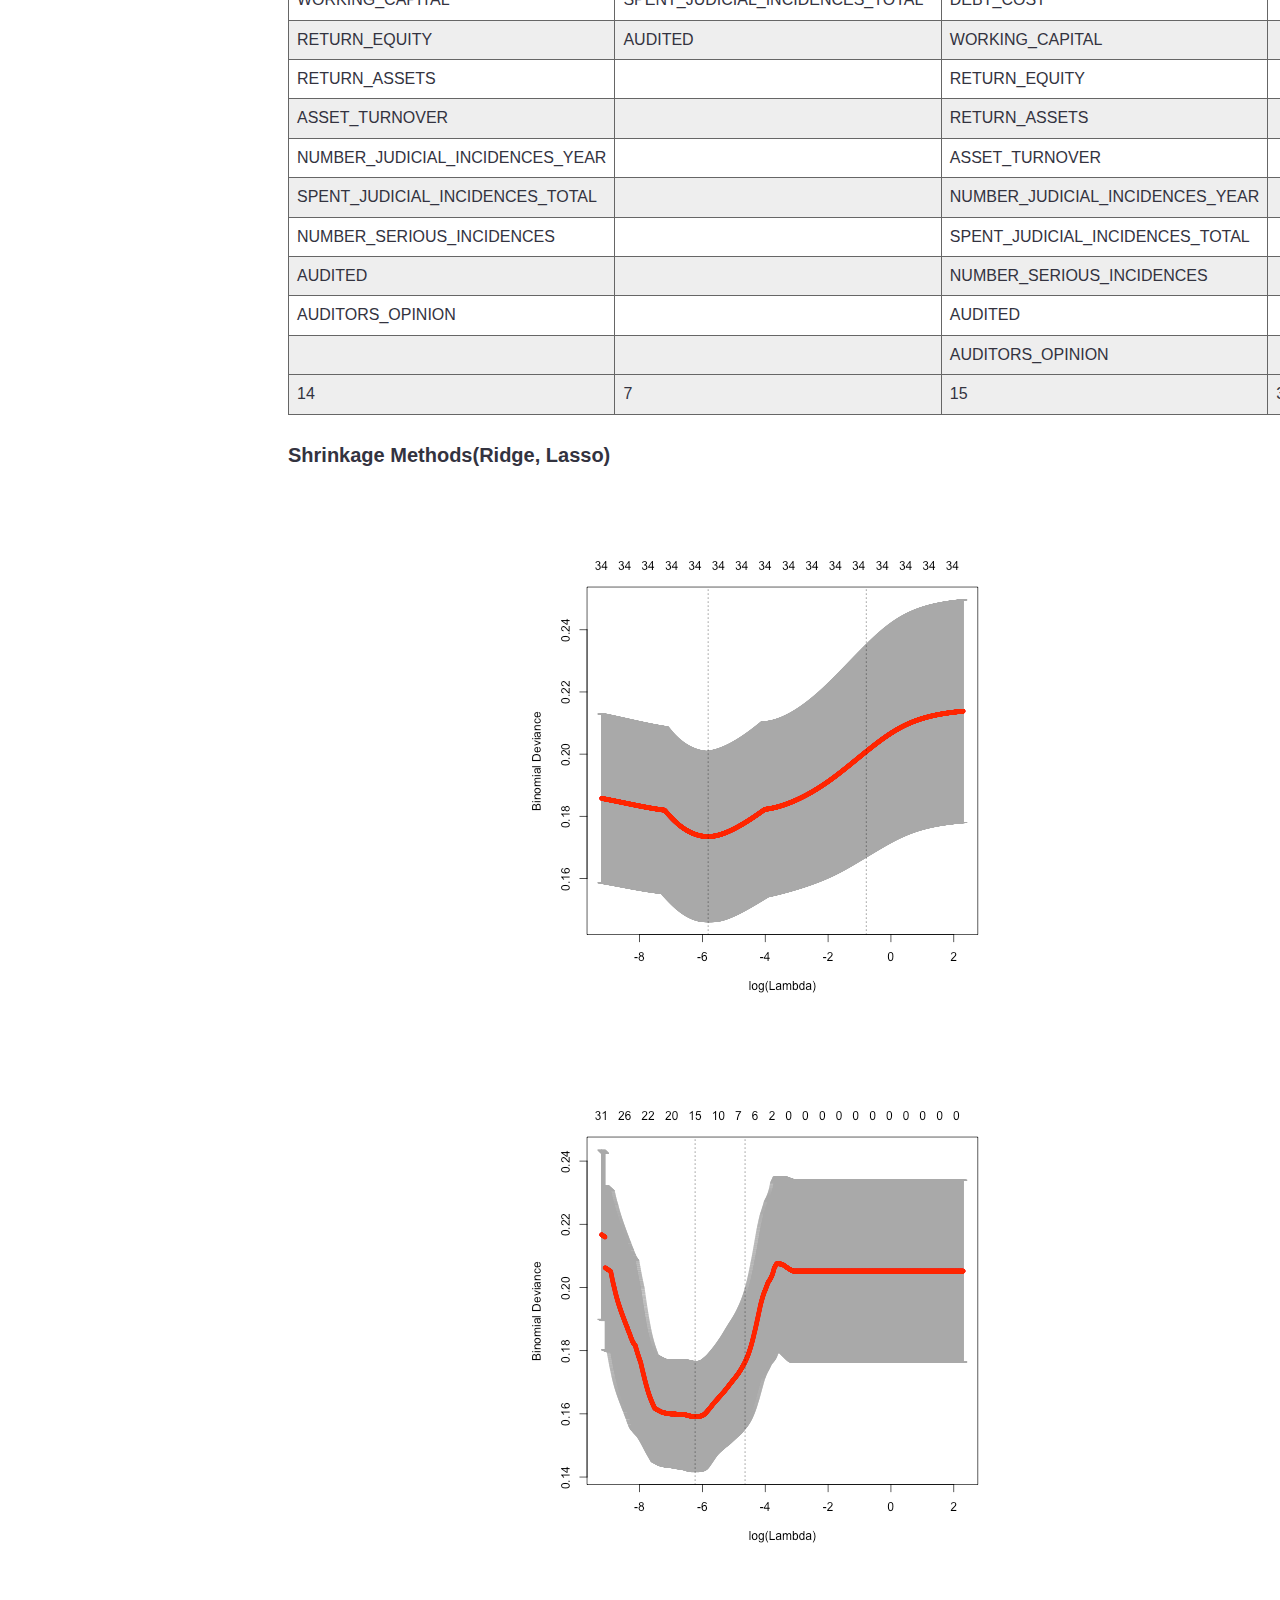
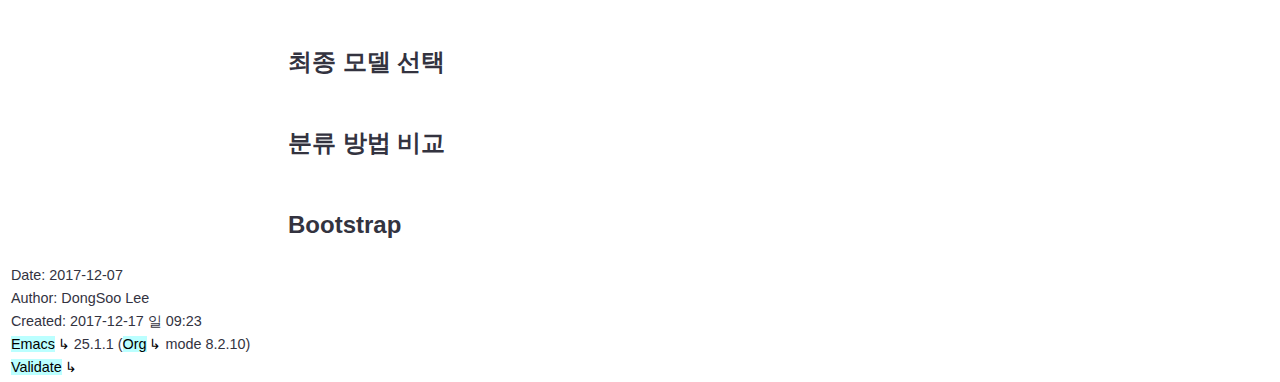
==== commit f636480c: "Change toc position in README.org" ====
--- a/index.html
+++ b/index.html
@@ -4,7 +4,7 @@
 <html xmlns="http://www.w3.org/1999/xhtml" lang="en" xml:lang="en">
 <head>
 <title>스페인 기업 부도 분석 및 예측</title>
-<!-- 2017-12-17 일 09:11 -->
+<!-- 2017-12-17 일 09:23 -->
 <meta  http-equiv="Content-Type" content="text/html;charset=utf-8" />
 <meta  name="generator" content="Org-mode" />
 <meta  name="author" content="DongSoo Lee" />
@@ -139,60 +139,53 @@
 <body>
 <div id="content">
 <h1 class="title">스페인 기업 부도 분석 및 예측</h1>
+
+<div id="outline-container-sec-1" class="outline-2">
+<h2 id="sec-1">개요</h2>
+<div class="outline-text-2" id="text-1">
+<p>
+이 프로젝트는 <a href="https://github.com/amorag/Bankruptcy_2016">Bankruptcy_2016</a>의
+데이터를 이용하여 1998년부터 2003년까지 약 3000개의 기업에 대한 정보를 분석하고 부도 여부를 예측하는 것을 목표로 한다.
+</p>
+
+<ul class="org-ul">
+<li><a href="https://github.com/mrlee23/bankruptcy-prediction">Github</a>
+</li>
+<li><a href="https://mrlee23.github.io/bankruptcy-prediction/">Github page</a>
+</li>
+<li><a href="https://mrlee23.github.io/bankruptcy-prediction/docs/">Github page - report</a>
+</li>
+</ul>
+
 <div id="table-of-contents">
 <h2>Table of Contents</h2>
 <div id="text-table-of-contents">
 <ul>
-<li><a href="#sec-1">1. 개요</a></li>
-<li><a href="#sec-2">2. 목적과 목표</a></li>
-<li><a href="#sec-3">3. 데이터 개요</a>
+<li><a href="#sec-1">개요</a></li>
+<li><a href="#sec-2">목적과 목표</a></li>
+<li><a href="#sec-3">데이터 개요</a>
 <ul>
-<li><a href="#sec-3-1">3.1. 질적 변수</a></li>
-<li><a href="#sec-3-2">3.2. 양적 변수</a></li>
+<li><a href="#sec-3-1">질적 변수</a></li>
+<li><a href="#sec-3-2">양적 변수</a></li>
 </ul>
 </li>
-<li><a href="#sec-4">4. 분석 과정</a>
+<li><a href="#sec-4">분석 과정</a>
 <ul>
-<li><a href="#sec-4-1">4.1. 데이터 설정</a></li>
-<li><a href="#sec-4-2">4.2. 변수 선택</a>
-<ul>
-<li><a href="#sec-4-2-1">4.2.1. Best subset</a></li>
-<li><a href="#sec-4-2-2">4.2.2. Forward</a></li>
-<li><a href="#sec-4-2-3">4.2.3. Backward</a></li>
-<li><a href="#sec-4-2-4">4.2.4. 결과</a></li>
-<li><a href="#sec-4-2-5">4.2.5. Shrinkage Methods(Ridge, Lasso)</a></li>
+<li><a href="#sec-4-1">데이터 설정</a></li>
+<li><a href="#sec-4-2">변수 선택</a></li>
+<li><a href="#sec-4-3">최종 모델 선택</a></li>
+<li><a href="#sec-4-4">분류 방법 비교</a></li>
+<li><a href="#sec-4-5">Bootstrap</a></li>
 </ul>
 </li>
-<li><a href="#sec-4-3">4.3. 최종 모델 선택</a></li>
-<li><a href="#sec-4-4">4.4. 분류 방법 비교</a></li>
-<li><a href="#sec-4-5">4.5. Bootstrap</a></li>
 </ul>
-</li>
-</ul>
-</div>
-</div>
-
-<div id="outline-container-sec-1" class="outline-2">
-<h2 id="sec-1"><span class="section-number-2">1</span> 개요</h2>
-<div class="outline-text-2" id="text-1">
-<p>
-이 프로젝트는 <a href="https://github.com/amorag/Bankruptcy_2016">Bankruptcy_2016</a>의
-데이터를 이용하여 1998년부터 2003년까지 약 3000개의 기업에 대한 정보를 분석하고 부도 여부를 예측하는 것을 목표로 한다.
-</p>
-
-<ul class="org-ul">
-<li><a href="https://github.com/mrlee23/bankruptcy-prediction">Github</a>
-</li>
-<li><a href="https://mrlee23.github.io/bankruptcy-prediction/">Github page</a>
-</li>
-<li><a href="https://mrlee23.github.io/bankruptcy-prediction/docs/">Github page - report</a>
-</li>
-</ul>
+</div>
+</div>
 </div>
 </div>
 
 <div id="outline-container-sec-2" class="outline-2">
-<h2 id="sec-2"><span class="section-number-2">2</span> 목적과 목표</h2>
+<h2 id="sec-2">목적과 목표</h2>
 <div class="outline-text-2" id="text-2">
 <p>
 기업별 재무재표와 상태 정보등을 이용한 분석을 통해 기업 부도에 영향을 미치는 변수들을 선택하고 모수들을 추정해 적합한 통계적 모델을 찾는 것을 목적으로 한다.
@@ -202,7 +195,7 @@
 </div>
 
 <div id="outline-container-sec-3" class="outline-2">
-<h2 id="sec-3"><span class="section-number-2">3</span> 데이터 개요</h2>
+<h2 id="sec-3">데이터 개요</h2>
 <div class="outline-text-2" id="text-3">
 <p>
 스페인 소재의 기업을 대상으로 부도 여부를 조사한 1998년 ~ 2003년 까지의 데이터이다.
@@ -219,7 +212,7 @@
 </p>
 </div>
 <div id="outline-container-sec-3-1" class="outline-3">
-<h3 id="sec-3-1"><span class="section-number-3">3.1</span> 질적 변수</h3>
+<h3 id="sec-3-1">질적 변수</h3>
 <div class="outline-text-3" id="text-3-1">
 <table border="2" cellspacing="0" cellpadding="6" rules="groups" frame="hsides">
 
@@ -292,7 +285,7 @@
 </div>
 
 <div id="outline-container-sec-3-2" class="outline-3">
-<h3 id="sec-3-2"><span class="section-number-3">3.2</span> 양적 변수</h3>
+<h3 id="sec-3-2">양적 변수</h3>
 <div class="outline-text-3" id="text-3-2">
 <table border="2" cellspacing="0" cellpadding="6" rules="groups" frame="hsides">
 
@@ -474,7 +467,7 @@
 </div>
 
 <div id="outline-container-sec-4" class="outline-2">
-<h2 id="sec-4"><span class="section-number-2">4</span> 분석 과정</h2>
+<h2 id="sec-4">분석 과정</h2>
 <div class="outline-text-2" id="text-4">
 <p>
 기업 부도 요인을 분석하는 것이 목적으로 <b>BANKRUPTCY</b> 를 반응변수로 사용한다.
@@ -500,7 +493,7 @@
 </div>
 
 <div id="outline-container-sec-4-1" class="outline-3">
-<h3 id="sec-4-1"><span class="section-number-3">4.1</span> 데이터 설정</h3>
+<h3 id="sec-4-1">데이터 설정</h3>
 <div class="outline-text-3" id="text-4-1">
 <p>
 변수 선택하기에 앞서 원활한 분석을 위해서 NA 값을 지니는 행을 제거하고 분석하는데 상관이 없는 변수들을 제거해야 한다.
@@ -516,10 +509,10 @@
 </div>
 
 <div id="outline-container-sec-4-2" class="outline-3">
-<h3 id="sec-4-2"><span class="section-number-3">4.2</span> 변수 선택</h3>
+<h3 id="sec-4-2">변수 선택</h3>
 <div class="outline-text-3" id="text-4-2">
 </div><div id="outline-container-sec-4-2-1" class="outline-4">
-<h4 id="sec-4-2-1"><span class="section-number-4">4.2.1</span> Best subset</h4>
+<h4 id="sec-4-2-1">Best subset</h4>
 <div class="outline-text-4" id="text-4-2-1">
 
 <div class="figure">
@@ -530,7 +523,7 @@
 </div>
 
 <div id="outline-container-sec-4-2-2" class="outline-4">
-<h4 id="sec-4-2-2"><span class="section-number-4">4.2.2</span> Forward</h4>
+<h4 id="sec-4-2-2">Forward</h4>
 <div class="outline-text-4" id="text-4-2-2">
 
 <div class="figure">
@@ -541,7 +534,7 @@
 </div>
 
 <div id="outline-container-sec-4-2-3" class="outline-4">
-<h4 id="sec-4-2-3"><span class="section-number-4">4.2.3</span> Backward</h4>
+<h4 id="sec-4-2-3">Backward</h4>
 <div class="outline-text-4" id="text-4-2-3">
 
 <div class="figure">
@@ -552,7 +545,7 @@
 </div>
 
 <div id="outline-container-sec-4-2-4" class="outline-4">
-<h4 id="sec-4-2-4"><span class="section-number-4">4.2.4</span> 결과</h4>
+<h4 id="sec-4-2-4">결과</h4>
 <div class="outline-text-4" id="text-4-2-4">
 
 <div class="figure">
@@ -812,7 +805,7 @@
 </div>
 
 <div id="outline-container-sec-4-2-5" class="outline-4">
-<h4 id="sec-4-2-5"><span class="section-number-4">4.2.5</span> Shrinkage Methods(Ridge, Lasso)</h4>
+<h4 id="sec-4-2-5">Shrinkage Methods(Ridge, Lasso)</h4>
 <div class="outline-text-4" id="text-4-2-5">
 
 <div class="figure">
@@ -830,22 +823,22 @@
 </div>
 
 <div id="outline-container-sec-4-3" class="outline-3">
-<h3 id="sec-4-3"><span class="section-number-3">4.3</span> 최종 모델 선택</h3>
+<h3 id="sec-4-3">최종 모델 선택</h3>
 </div>
 
 <div id="outline-container-sec-4-4" class="outline-3">
-<h3 id="sec-4-4"><span class="section-number-3">4.4</span> 분류 방법 비교</h3>
+<h3 id="sec-4-4">분류 방법 비교</h3>
 </div>
 
 <div id="outline-container-sec-4-5" class="outline-3">
-<h3 id="sec-4-5"><span class="section-number-3">4.5</span> Bootstrap</h3>
+<h3 id="sec-4-5">Bootstrap</h3>
 </div>
 </div>
 </div>
 <div id="postamble" class="status">
 <p class="date">Date: 2017-12-07</p>
 <p class="author">Author: DongSoo Lee</p>
-<p class="date">Created: 2017-12-17 일 09:11</p>
+<p class="date">Created: 2017-12-17 일 09:23</p>
 <p class="creator"><a href="http://www.gnu.org/software/emacs/">Emacs</a> 25.1.1 (<a href="http://orgmode.org">Org</a> mode 8.2.10)</p>
 <p class="validation"><a href="http://validator.w3.org/check?uri=referer">Validate</a></p>
 </div>
--- a/static/org-spec.css
+++ b/static/org-spec.css
@@ -0,0 +1,444 @@
+body {
+    font-family: Helvetica, Arial, sans-serif;
+    font-size: 16px;
+    line-height: 1.4;
+    color: #33333f;
+}
+
+code {
+    font-family: "Inconsolata", monospace;
+    font-size: 16px;
+}
+
+p>code, li>code {
+    background-color: #eee;
+    padding: 0.25em;
+}
+
+h1, h2, h3 {
+    font-family: "Roboto Slab", Helvetica, Arial, sans-serif;
+}
+
+h2 {
+    border-bottom: 1px solid #f0c;
+    padding-bottom: 0.5em;
+    font-size: 1.75em;
+}
+
+h3 {
+    margin-top: 2em;
+    font-size: 1.5em;
+}
+
+h4 {
+    font-size: 1.25em;
+}
+
+h5 {
+    font-size: 1em;
+}
+
+h2 code, h3 code, h4 code, h5 code, td code {
+    font-family: inherit !important;
+    font-size: inherit !important;
+}
+
+td code {
+    font-weight: bold;
+}
+
+a:link, a:hover, a:visited {
+                     text-decoration: none;
+                     color: black;
+                 }
+
+a:link {
+    background: #ff8;
+}
+
+a:visited {
+    color: #666;
+    background: #ffc;
+}
+
+a:link:hover,
+a:visited:hover {
+    background: #ff0;
+}
+
+a[href^="http"] {
+    background: #bff;
+}
+
+a[href^="http"]:visited {
+    background: #dff;
+}
+
+a[href^="http"]:link:hover,
+a[href^="http"]:visited:hover {
+    background: #0ff;
+}
+
+a[href^="http"]:after {
+    content: "\21B3";
+    background: white;
+    padding-left: 0.2em;
+}
+
+#meta {
+    margin-top: 2em;
+}
+
+#table-of-contents a:link,
+#table-of-contents a:visited {
+    color: black;
+    background: transparent;
+}
+
+#table-of-contents {
+    line-height: 1.2;
+}
+#table-of-contents h2 {
+    border-bottom: 0;
+}
+
+#table-of-contents ul {
+    list-style: none;
+    padding-left:0;
+    font-weight: normal;
+}
+
+#table-of-contents div>ul>li {
+    margin-top: 1em;
+    font-weight: bold;
+}
+
+#table-of-contents .tag {
+    display: none;
+}
+
+#table-of-contents .todo,
+#table-of-contents .done {
+    font-size: 80%;
+}
+
+#table-of-contents ol>li {
+    margin-top: 1em;
+}
+
+table {
+	margin: 15px auto;
+}
+
+table, th, td {
+    border: 1px solid #666;
+}
+
+th, td {
+    padding: 0.5em;
+    text-align: left;
+}
+
+tbody tr:nth-child(odd) {
+    background-color: #eee;
+}
+
+img {
+    max-width: 90%;
+}
+
+div.notice {
+    position: relative;
+    margin: 0 1.2em;
+    padding: 0.25em 1em;
+    border-left: 4px solid;
+}
+
+table + div.notice {
+    margin-top: 2em;
+}
+
+div.notice a {
+    background: transparent !important;
+    border-bottom: 1px dotted;
+}
+
+div.notice a[href^="http"]:after {
+    background: transparent !important;
+}
+
+div.notice:before {
+    position: absolute;
+    top: 0;
+    right: 0;
+    padding: 0.25em 0.5em 0;
+    font-size: 60%;
+    border-bottom-left-radius: 0.5em;
+}
+
+.notice-warning {
+    background: #fcc;
+    color: #600;
+}
+
+.notice-example {
+    background: #def;
+    color: #069;
+}
+
+.notice-info {
+    background: #efe;
+    color: #060;
+}
+
+.notice-warning a {
+    color: #600;
+}
+
+.notice-example a {
+    color: #069;
+}
+
+.notice-info a {
+    color: #060;
+}
+
+div.notice-warning:before {
+    content: "WARNING";
+    background: #c99;
+    color: #fcc;
+}
+
+div.notice-example:before {
+    content: "EXAMPLE";
+    background: #abc;
+    color: #def;
+}
+
+div.notice-info:before {
+    content: "INFO";
+    background: #9c9;
+    color: #efe;
+}
+
+pre {
+    font-family: Inconsolata;
+    border: 0;
+    box-shadow: none;
+}
+
+pre.example:before {
+    display: block;
+    border-bottom: 1px dotted;
+    margin-bottom: 1em;
+}
+
+pre.example {
+    background: #fec;
+    color: #666;
+    font-size: 0.85em;
+}
+
+pre {
+    background-color: #f8f8f8;
+    background-size: 8px 8px;
+    background-image: linear-gradient(135deg, transparent 25%, rgba(0, 0, 0, 0.02) 25%, rgba(0, 0, 0, 0.02) 50%, transparent 50%, transparent 75%, rgba(0, 0, 0, 0.02) 75%, rgba(0, 0, 0, 0.02));
+}
+
+pre.src {
+    padding: 0.5em;
+}
+
+pre.src:before {
+    display: block;
+    position: absolute;
+    background-color: #ccccd0;
+    top: 0;
+    right: 0;
+    padding: 0.25em 0.5em;
+    border-bottom-left-radius: 8px;
+    border: 0;
+    color: white;
+    font-size: 80%;
+}
+
+pre.src-plantuml:before {
+    content: "UML";
+}
+
+pre.src-javascript:before {
+    content: "JS";
+}
+
+pre.src-clojure:before {
+    content: "CLJ";
+}
+
+pre.src-c:before {
+    content: "C";
+}
+
+span.org-string {
+    color: #f94;
+}
+
+span.org-keyword {
+    color: #c07;
+}
+
+span.org-variable-name {
+    color: #f04;
+}
+
+span.org-clojure-keyword {
+    color: #09f;
+}
+
+span.org-comment, span.org-comment-delimiter {
+    color: #999;
+}
+
+span.org-rainbow-delimiters-depth-1, span.org-rainbow-delimiters-depth-5 {
+    color: #666;
+}
+
+span.org-rainbow-delimiters-depth-2, span.org-rainbow-delimiters-depth-6 {
+    color: #888;
+}
+
+span.org-rainbow-delimiters-depth-3, span.org-rainbow-delimiters-depth-7 {
+    color: #aaa;
+}
+
+span.org-rainbow-delimiters-depth-4, span.org-rainbow-delimiters-depth-8 {
+    color: #ccc;
+}
+
+.tag {
+    font-family: "Roboto Slab", Helvetica, Arial, sans-serif;
+    font-size: 11px;
+    font-weight: normal;
+    float: right;
+    margin-top: 1em;
+    background: transparent;
+}
+
+.tag span {
+    background: #ccc;
+    padding: 0 0.5em;
+    border-radius: 0.2em;
+    color: white;
+}
+
+.todo, .done {
+    font-family: "Roboto Slab", Helvetica, Arial, sans-serif;
+    font-weight: normal;
+    padding: 0 0.25em;
+    border-radius: 0.2em;
+}
+
+.todo {
+    background: #f04;
+    color: white;
+}
+
+.done {
+    background: #5f7;
+    color: white;
+}
+
+@media screen {
+    h1.title {
+        text-align: left;
+        margin: 1em 0 0 280px;
+    }
+
+    h2 {
+        margin-top: 3em;
+    }
+
+    #table-of-contents {
+        /* position: fixed; */
+        top: 0;
+        left: 0;
+        padding: 2em 0 2em 2em;
+        width: 240px;
+        /* height: 100vh; */
+        font-size: 13px;
+        background: #eee;
+        overflow: auto;
+    }
+
+    #table-of-contents ul>li>ul>li>ul>li {
+        display: none;
+    }
+
+    #table-of-contents h2 {
+        margin-top: 0;
+    }
+
+    #table-of-contents code {
+        font-size: 12px;
+    }
+
+    div.outline-2, #footnotes {
+        margin-left: 280px;
+        max-width: 960px;
+    }
+}
+
+@media screen and (max-width: 1024px) {
+    html, body {
+        font-size: 14px;
+    }
+
+    #table-of-contents {
+        display: none;
+    }
+
+    h1.title {
+        margin-left: 5%;
+    }
+
+    div.outline-2, #footnotes {
+        margin-left: 5%;
+        max-width: 90%;
+    }
+}
+
+@media print {
+
+    body {
+        color: black;
+    }
+
+    @page {
+        margin: 25mm;
+    }
+
+    h2, h3 {
+        page-break-before: always;
+        margin-top: 0;
+    }
+
+    table {
+        page-break-inside: avoid;
+    }
+
+    a:visited {
+        color: black;
+        background: #ff8;
+    }
+
+    a[href^="http"]:visited {
+        background: #bff;
+    }
+
+    div.notice:before {
+        display: none;
+    }
+}
+caption, figure {
+	font-weight: bold;
+	font-size: 18px;
+}
